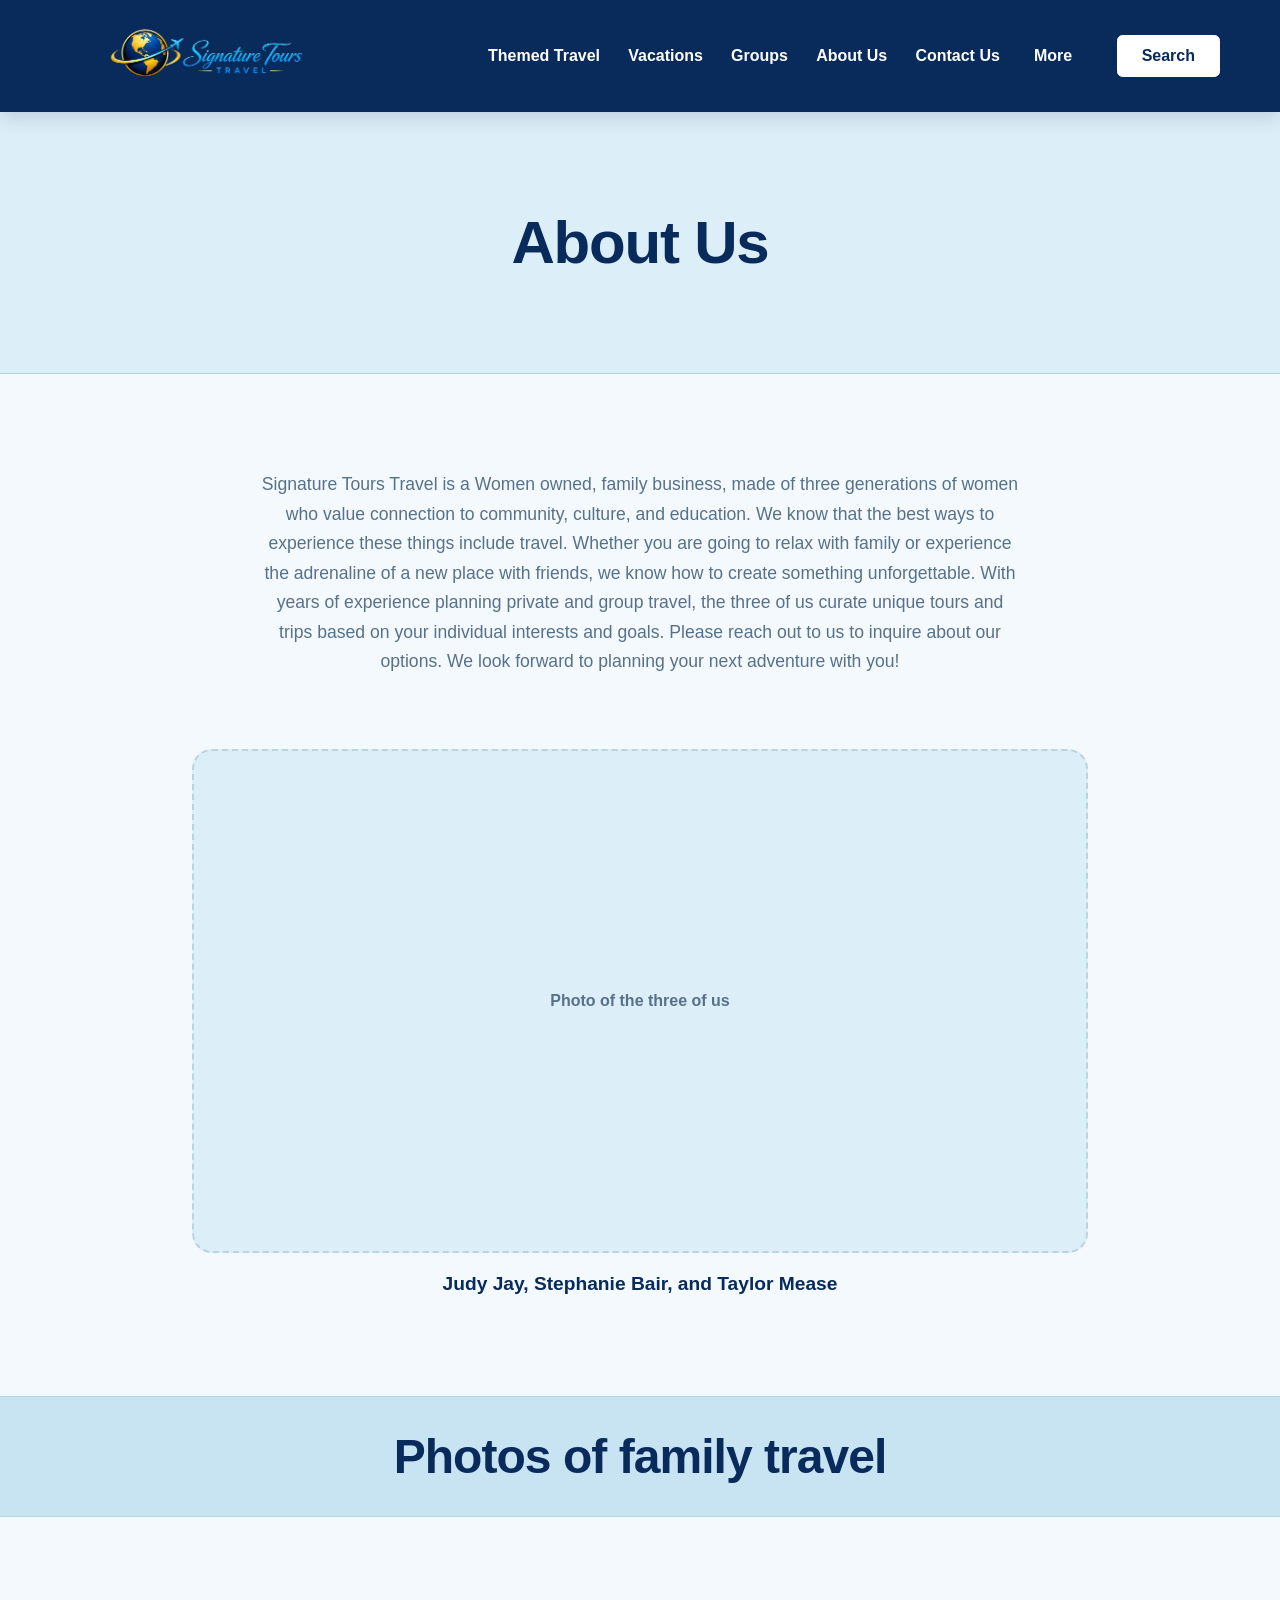
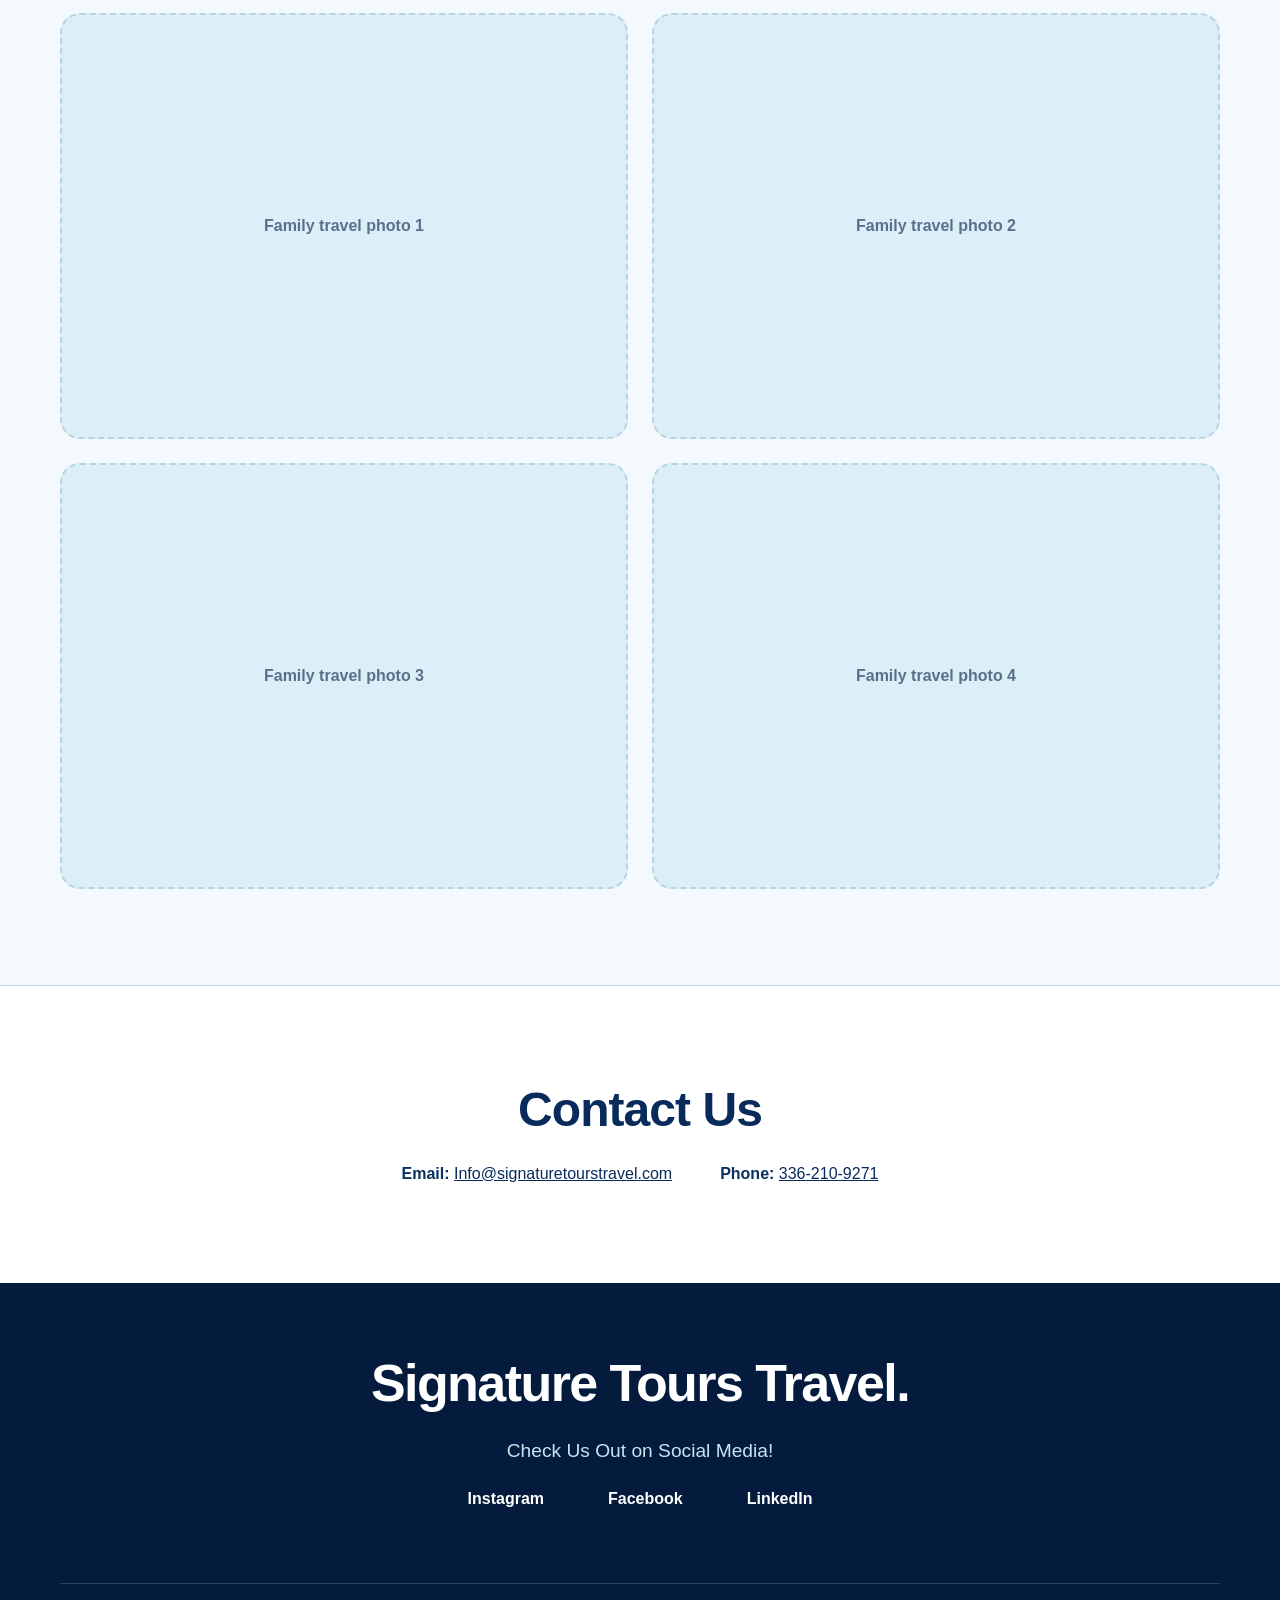
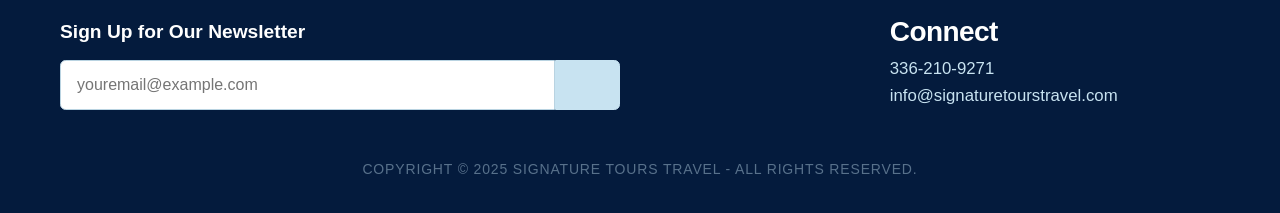
==== about-us.html @ cc1e29a2 "Add About Us page" ====
<!doctype html>
<html lang="en">
<head>
  <meta charset="utf-8">
  <meta name="viewport" content="width=device-width, initial-scale=1">
  <meta name="description" content="Meet the three generations of women behind Signature Tours Travel.">
  <title>About Us | Signature Tours Travel</title>
  <link rel="stylesheet" href="styles.css">
</head>
<body>
  <a class="skip-link" href="#main-content">Skip to main content</a>

  <header class="site-header">
    <div class="header-inner container container-wide">
      <a class="site-logo" href="index.html" aria-label="Signature Tours Travel home">
        <img src="images/sig-tours-logo-only-transparent-bg.png" alt="Signature Tours Travel">
      </a>

      <button class="menu-toggle" type="button" aria-expanded="false" aria-controls="primary-nav">
        Menu
      </button>

      <nav id="primary-nav" class="site-nav" aria-label="Primary navigation">
        <a class="nav-link" href="themed-travel.html">Themed Travel</a>
        <a class="nav-link" href="#">Vacations</a>
        <a class="nav-link" href="#">Groups</a>
        <a class="nav-link" href="about-us.html" aria-current="page">About Us</a>
        <a class="nav-link" href="#contact">Contact Us</a>
        <div class="nav-item has-dropdown">
          <button class="nav-link dropdown-toggle" type="button" aria-expanded="false">
            More
          </button>
          <ul class="dropdown-menu">
            <li><a href="#">Spotlight</a></li>
            <li><a href="#">Cruises</a></li>
            <li><a href="#">Resorts</a></li>
            <li><a href="#">Destinations</a></li>
            <li><a href="#">Travel Tips</a></li>
            <li><a href="#">Frequently Asked Questions</a></li>
          </ul>
        </div>
      </nav>

      <a class="button button-secondary search-button" href="#" aria-label="Search the site">Search</a>
    </div>
  </header>

  <main id="main-content" class="about-page">
    <header class="interior-page-header">
      <div class="container">
        <h1>About Us</h1>
      </div>
    </header>

    <section class="about-intro-section" aria-label="About Signature Tours Travel">
      <div class="container container-narrow">
        <p class="intro-copy">Signature Tours Travel is a Women owned, family business, made of three generations of women who value connection to community, culture, and education. We know that the best ways to experience these things include travel. Whether you are going to relax with family or experience the adrenaline of a new place with friends, we know how to create something unforgettable. With years of experience planning private and group travel, the three of us curate unique tours and trips based on your individual interests and goals. Please reach out to us to inquire about our options. We look forward to planning your next adventure with you!</p>
      </div>

      <figure class="team-photo container">
        <div class="photo-placeholder photo-placeholder-feature" role="img" aria-label="Placeholder for a photo of Judy Jay, Stephanie Bair, and Taylor Mease">
          <span>Photo of the three of us</span>
        </div>
        <figcaption>Judy Jay, Stephanie Bair, and Taylor Mease</figcaption>
      </figure>
    </section>

    <section class="family-travel-section" aria-labelledby="family-travel-title">
      <div class="section-title-band">
        <div class="container">
          <h2 id="family-travel-title">Photos of family travel</h2>
        </div>
      </div>
      <div class="photo-placeholder-grid container">
        <div class="photo-placeholder" role="img" aria-label="Placeholder for family travel photo 1">
          <span>Family travel photo 1</span>
        </div>
        <div class="photo-placeholder" role="img" aria-label="Placeholder for family travel photo 2">
          <span>Family travel photo 2</span>
        </div>
        <div class="photo-placeholder" role="img" aria-label="Placeholder for family travel photo 3">
          <span>Family travel photo 3</span>
        </div>
        <div class="photo-placeholder" role="img" aria-label="Placeholder for family travel photo 4">
          <span>Family travel photo 4</span>
        </div>
      </div>
    </section>

    <section class="about-contact-section" aria-labelledby="about-contact-title">
      <div class="container container-narrow">
        <h2 id="about-contact-title">Contact Us</h2>
        <div class="contact-details">
          <p>
            <span>Email:</span>
            <a href="mailto:Info@signaturetourstravel.com">Info@signaturetourstravel.com</a>
          </p>
          <p>
            <span>Phone:</span>
            <a href="tel:+13362109271">336-210-9271</a>
          </p>
        </div>
      </div>
    </section>
  </main>

  <footer id="contact" class="site-footer">
    <div class="footer-inner container container-wide">
      <a class="footer-brand" href="index.html#home" aria-label="Signature Tours Travel home">Signature Tours Travel.</a>
      <p class="social-heading">Check Us Out on Social Media!</p>
      <div class="social-links">
        <a href="#">Instagram</a>
        <a href="#">Facebook</a>
        <a href="#">LinkedIn</a>
      </div>

      <div class="footer-grid">
        <form class="newsletter-form" action="#" method="post">
          <label for="about-newsletter-email">Sign Up for Our Newsletter</label>
          <div class="email-row">
            <input id="about-newsletter-email" type="email" placeholder="youremail@example.com">
            <button type="button" aria-label="Newsletter signup placeholder"></button>
          </div>
        </form>

        <div class="footer-contact">
          <h3>Connect</h3>
          <a href="tel:+13362109271">336-210-9271</a>
          <a href="mailto:info@signaturetourstravel.com">info@signaturetourstravel.com</a>
        </div>
      </div>

      <p class="copyright">COPYRIGHT &copy; 2025 SIGNATURE TOURS TRAVEL - ALL RIGHTS RESERVED.</p>
    </div>
  </footer>

  <script src="script.js"></script>
</body>
</html>
---- styles.css ----
/* ================================================================
   Design tokens
   ================================================================ */
:root {
  --color-navy: #082b5c; --color-navy-dark: #041b3d;
  --color-page: #f3f9fc; --color-section: #dceef7;
  --color-section-strong: #c8e3f1; --color-white: #fff;
  --color-text: #0a315f; --color-text-muted: #58718b;
  --color-border: #b9d3e1; --color-focus: #69b9e8;
  --width-content: 72.5rem; --width-wide: 82rem; --width-narrow: 48rem;
  --space-1: .5rem; --space-2: .75rem; --space-3: 1rem;
  --space-4: 1.5rem; --space-5: 2rem; --space-6: 3rem;
  --space-7: 4.5rem; --space-8: 6rem;
  --radius-small: .35rem; --radius-medium: .75rem; --radius-large: 1.25rem;
  --font-body: Arial, Helvetica, sans-serif;
  --font-size-small: .875rem; --font-size-lead: clamp(1.05rem, 2vw, 1.2rem);
  --font-size-h1: clamp(2.25rem, 5vw, 3.75rem);
  --font-size-h2: clamp(1.9rem, 4vw, 3rem);
  --font-size-h3: clamp(1.35rem, 3vw, 1.75rem);
  --shadow-soft: 0 1rem 2.5rem rgba(4, 27, 61, .1);
  --transition-fast: 160ms ease;
}

/* Reset/base */
*, *::before, *::after { box-sizing: border-box; }
html { scroll-behavior: smooth; }
body {
  margin: 0; background: var(--color-page); color: var(--color-text);
  font-family: var(--font-body); line-height: 1.6;
}
img, svg { display: block; max-width: 100%; }
a { color: inherit; }
button, input { font: inherit; }

/* Typography */
h1, h2, h3, p { margin-top: 0; }
h1, h2, h3 {
  color: var(--color-navy); font-weight: 600;
  letter-spacing: -.02em; line-height: 1.15;
}
h1 { margin-bottom: var(--space-4); font-size: var(--font-size-h1); }
h2 { font-size: var(--font-size-h2); }
h3 { font-size: var(--font-size-h3); }

/* Layout — reusable across current and future pages */
.container {
  width: min(calc(100% - clamp(2rem, 8vw, 6rem)), var(--width-content));
  margin-inline: auto;
}
.container-wide { max-width: var(--width-wide); }
.container-narrow { max-width: var(--width-narrow); }
main { overflow: hidden; }

/* Header/navigation */
.skip-link {
  position: fixed; left: var(--space-3); top: var(--space-3); z-index: 100;
  transform: translateY(-180%); padding: var(--space-2) var(--space-3);
  border-radius: var(--radius-small); background: var(--color-white);
  color: var(--color-navy); text-decoration: none;
}
.skip-link:focus { transform: translateY(0); }
.site-header {
  position: sticky; top: 0; z-index: 20; width: 100%;
  background: var(--color-navy); color: var(--color-white);
  box-shadow: 0 .25rem 1.2rem rgba(4, 27, 61, .16);
}
.header-inner {
  min-height: 6.75rem; display: grid;
  grid-template-columns: minmax(9rem, auto) 1fr auto;
  align-items: center; gap: clamp(var(--space-4), 3vw, var(--space-6));
}
.site-logo {
  display: inline-flex;
  width: clamp(15rem, 23vw, 20rem);
  align-items: center;
  justify-content: center;
  text-decoration: none;
}
.site-logo img {
  width: 100%;
  height: auto;
  max-height: 7rem;
  object-fit: contain;
}
.site-nav {
  display: flex; align-items: center; justify-content: flex-end;
  gap: clamp(var(--space-3), 2.2vw, var(--space-5));
}
.nav-link, .dropdown-toggle {
  border: 0; background: transparent; color: var(--color-white);
  cursor: pointer; font-weight: 600; text-decoration: none; white-space: nowrap;
}
.nav-link:hover, .nav-link:focus-visible,
.dropdown-toggle:hover, .dropdown-toggle:focus-visible { color: var(--color-section-strong); }
.has-dropdown { position: relative; }
.dropdown-menu {
  position: absolute; left: 50%; top: calc(100% + 1rem); min-width: 15rem;
  margin: 0; padding: var(--space-4) var(--space-5);
  border: 1px solid rgba(255, 255, 255, .12); border-radius: var(--radius-medium);
  list-style: none; background: var(--color-navy-dark); box-shadow: var(--shadow-soft);
  opacity: 0; pointer-events: none;
  transform: translateX(-50%) translateY(-.4rem);
  transition: opacity var(--transition-fast), transform var(--transition-fast);
}
.dropdown-menu a {
  display: block; padding: .3rem 0; color: var(--color-section-strong);
  text-decoration: none;
}
.dropdown-menu a:hover, .dropdown-menu a:focus-visible { color: var(--color-white); }
.has-dropdown:hover .dropdown-menu, .has-dropdown:focus-within .dropdown-menu,
.has-dropdown.is-open .dropdown-menu {
  opacity: 1; pointer-events: auto; transform: translateX(-50%) translateY(0);
}
.menu-toggle {
  display: none; justify-self: end; padding: .55rem .85rem;
  border: 1px solid rgba(255, 255, 255, .5); border-radius: var(--radius-small);
  background: transparent; color: var(--color-white); cursor: pointer; font-weight: 700;
}

/* Components */
.button {
  display: inline-flex; min-height: 2.75rem; align-items: center;
  justify-content: center; padding: .65rem 1.35rem;
  border: 1px solid transparent; border-radius: var(--radius-small);
  cursor: pointer; font-weight: 700; line-height: 1.2; text-decoration: none;
  transition: background-color var(--transition-fast), color var(--transition-fast),
    border-color var(--transition-fast), transform var(--transition-fast);
}
.button:hover { transform: translateY(-1px); }
.button-primary { background: var(--color-navy); color: var(--color-white); }
.button-primary:hover, .button-primary:focus-visible { background: var(--color-navy-dark); }
.button-secondary {
  border-color: var(--color-white); background: var(--color-white);
  color: var(--color-navy);
}
.button-secondary:hover, .button-secondary:focus-visible {
  border-color: var(--color-section-strong); background: var(--color-section-strong);
}
.search-button { min-height: 2.5rem; padding-inline: var(--space-4); }
.image-card {
  position: relative; display: block; overflow: hidden;
  border: 1px solid var(--color-border); border-radius: var(--radius-large);
  background: var(--color-white); color: var(--color-text);
  box-shadow: var(--shadow-soft); text-decoration: none;
}
.image-card img { width: 100%; min-height: 18.75rem; object-fit: cover; }
.image-card-large img { min-height: 26.25rem; }
.image-card span {
  position: absolute; inset: 0 0 auto; padding: var(--space-4);
  background: rgba(255, 255, 255, .88); color: var(--color-navy);
  font-size: clamp(1.2rem, 3vw, 1.8rem); font-weight: 600; line-height: 1.25;
}

/* Homepage sections */
.image-strip {
  width: 100%; display: grid; grid-template-columns: repeat(3, 1fr);
  background: var(--color-navy-dark);
}
.strip-image {
  width: 100%; height: clamp(15rem, 30vw, 27rem); object-fit: cover;
  opacity: .68; transition: opacity 240ms ease;
}
.strip-image.is-active { opacity: 1; }
.intro-section, .feature-section, .gallery-section { width: 100%; }
.intro-section {
  padding-block: clamp(var(--space-7), 9vw, var(--space-8)); text-align: center;
}
.intro-section p {
  margin-inline: auto; color: var(--color-text-muted); font-size: var(--font-size-lead);
}
.intro-section .button { margin-top: var(--space-4); }
.feature-section { padding-block: clamp(var(--space-7), 9vw, var(--space-8)); }
.feature-grid {
  display: grid; grid-template-columns: minmax(14rem, .42fr) minmax(0, .75fr);
  align-items: center; gap: clamp(var(--space-5), 7vw, var(--space-8));
}
.feature-grid-reverse {
  grid-template-columns: minmax(0, .75fr) minmax(14rem, .42fr);
}
.feature-copy, .spotlight-title-block { text-align: center; }
.feature-copy p { color: var(--color-text-muted); font-size: var(--font-size-lead); }
.newsletter-feature {
  border-block: 1px solid var(--color-border); background: var(--color-section);
}
.spotlight-feature { background: var(--color-page); }
.spotlight-title-block h2 { margin: 0; }
.gallery-section {
  padding-block: clamp(var(--space-7), 9vw, var(--space-8));
  border-top: 1px solid var(--color-border); background: var(--color-white);
}
.gallery-inner h2 { max-width: 62rem; margin-bottom: var(--space-5); }
.slideshow {
  position: relative; max-width: 54rem; margin-inline: auto; overflow: hidden;
  border-radius: var(--radius-large); background: var(--color-navy);
  box-shadow: var(--shadow-soft); aspect-ratio: 16 / 9;
}
.gallery-slide {
  position: absolute; inset: 0; width: 100%; height: 100%;
  object-fit: cover; opacity: 0; transition: opacity 260ms ease;
}
.gallery-slide.is-active { opacity: 1; }
.slide-dots {
  display: flex; justify-content: center; gap: var(--space-2);
  margin-top: var(--space-4);
}
.slide-dot {
  width: .8rem; height: .8rem; border: 1px solid var(--color-navy);
  border-radius: 50%; background: transparent; cursor: pointer;
}
.slide-dot.is-active { background: var(--color-navy); }

/* Themed Travel page */
.themed-page-header {
  padding-block: clamp(var(--space-6), 8vw, var(--space-8));
  background: var(--color-page);
  text-align: center;
}
.themed-page-header h1 { margin-bottom: var(--space-3); }
.themed-page-header p {
  max-width: var(--width-narrow);
  margin: 0 auto;
  color: var(--color-text-muted);
  font-size: var(--font-size-lead);
}
.themed-subnav {
  position: sticky;
  top: 6.75rem;
  z-index: 10;
  border-block: 1px solid var(--color-border);
  background: var(--color-white);
}
.themed-subnav-inner {
  display: flex;
  flex-wrap: wrap;
  justify-content: center;
  gap: clamp(var(--space-4), 6vw, var(--space-7));
}
.themed-subnav a {
  padding-block: var(--space-3);
  color: var(--color-navy);
  font-weight: 700;
  text-decoration: none;
}
.themed-subnav a:hover,
.themed-subnav a:focus-visible { text-decoration: underline; }
.themed-section { scroll-margin-top: 10rem; }
.section-title-band {
  padding-block: var(--space-5);
  border-block: 1px solid var(--color-border);
  background: var(--color-section-strong);
  text-align: center;
}
.section-title-band h2 { margin-bottom: 0; }
.section-title-band p {
  margin: var(--space-1) 0 0;
  color: var(--color-text-muted);
  font-size: var(--font-size-lead);
}
.themed-section-content {
  padding-block: clamp(var(--space-6), 8vw, var(--space-8));
}
.themed-intro {
  max-width: var(--width-narrow);
  margin: 0 auto var(--space-6);
  color: var(--color-text-muted);
  font-size: var(--font-size-lead);
  text-align: center;
}
.themed-intro p:last-child { margin-bottom: 0; }
.topic-grid {
  display: grid;
  grid-template-columns: repeat(3, minmax(0, 1fr));
  gap: clamp(var(--space-4), 5vw, var(--space-7));
}
.topic-column {
  padding-inline: clamp(var(--space-3), 3vw, var(--space-5));
  border-left: 1px solid var(--color-border);
}
.topic-column:first-child { border-left: 0; }
.topic-column h3 { margin-bottom: var(--space-3); }
.topic-column ul {
  margin: 0;
  padding-left: 1.2rem;
  color: var(--color-text-muted);
}
.topic-column li + li { margin-top: var(--space-1); }
.themed-prompt {
  margin: var(--space-6) 0 0;
  color: var(--color-navy);
  font-size: var(--font-size-lead);
  font-weight: 700;
  text-align: center;
}
.travel-question {
  padding-block: clamp(var(--space-7), 9vw, var(--space-8));
  border-top: 1px solid var(--color-border);
  background: var(--color-section);
  text-align: center;
}
.travel-question h2 { margin-bottom: var(--space-5); }

/* About Us page */
.interior-page-header {
  padding-block: clamp(var(--space-6), 8vw, var(--space-8));
  border-bottom: 1px solid var(--color-border);
  background: var(--color-section);
  text-align: center;
}
.interior-page-header h1 { margin-bottom: 0; }
.about-intro-section {
  padding-block: clamp(var(--space-7), 9vw, var(--space-8));
}
.intro-copy {
  max-width: 47.5rem;
  margin: 0 auto;
  color: var(--color-text-muted);
  font-size: clamp(1.05rem, calc(1rem + 0.25vw), 1.1rem);
  line-height: 1.68;
  text-align: center;
}
.team-photo {
  max-width: 56rem;
  margin-top: var(--space-7);
  margin-bottom: 0;
}
.photo-placeholder {
  display: grid;
  min-height: 12rem;
  place-items: center;
  padding: var(--space-4);
  border: 2px dashed var(--color-border);
  border-radius: var(--radius-large);
  background: var(--color-section);
  color: var(--color-text-muted);
  font-weight: 700;
  text-align: center;
  aspect-ratio: 4 / 3;
}
.photo-placeholder-feature {
  min-height: 20rem;
  aspect-ratio: 16 / 9;
}
.team-photo figcaption {
  margin-top: var(--space-3);
  color: var(--color-navy);
  font-size: var(--font-size-lead);
  font-weight: 700;
  text-align: center;
}
.photo-placeholder-grid {
  display: grid;
  grid-template-columns: repeat(2, minmax(0, 1fr));
  gap: var(--space-4);
  padding-block: clamp(var(--space-6), 8vw, var(--space-8));
}
.about-contact-section {
  padding-block: clamp(var(--space-7), 9vw, var(--space-8));
  border-top: 1px solid var(--color-border);
  background: var(--color-white);
  text-align: center;
}
.about-contact-section h2 { margin-bottom: var(--space-4); }
.contact-details {
  display: flex;
  flex-wrap: wrap;
  justify-content: center;
  gap: var(--space-3) var(--space-6);
}
.contact-details p { margin-bottom: 0; }
.contact-details span { font-weight: 700; }
.contact-details a { color: var(--color-navy); }
.contact-details a:hover,
.contact-details a:focus-visible { text-decoration-thickness: 2px; }

/* Footer */
.site-footer { background: var(--color-navy-dark); color: var(--color-white); }
.footer-inner { padding-block: var(--space-7) var(--space-5); }
.footer-brand {
  display: block; margin-bottom: var(--space-4); color: var(--color-white);
  font-size: clamp(2rem, 5vw, 3.25rem); font-weight: 700;
  letter-spacing: -.03em; line-height: 1.1; text-align: center; text-decoration: none;
}
.social-heading {
  color: var(--color-section-strong); text-align: center;
  font-size: var(--font-size-lead);
}
.social-links {
  display: flex; flex-wrap: wrap; justify-content: center;
  gap: clamp(var(--space-4), 5vw, var(--space-7));
  margin-bottom: var(--space-7); font-weight: 600;
}
.social-links a, .footer-contact a { color: var(--color-white); text-decoration: none; }
.social-links a:hover, .social-links a:focus-visible,
.footer-contact a:hover, .footer-contact a:focus-visible { text-decoration: underline; }
.footer-grid {
  display: grid; grid-template-columns: minmax(0, 1fr) minmax(15rem, .45fr);
  align-items: end; gap: clamp(var(--space-5), 8vw, var(--space-8));
  padding-top: var(--space-5); border-top: 1px solid rgba(255, 255, 255, .16);
}
.newsletter-form label {
  display: block; margin-bottom: var(--space-2); color: var(--color-white);
  font-size: var(--font-size-lead); font-weight: 600;
}
.email-row { display: flex; max-width: 35rem; }
.email-row input {
  width: 100%; min-width: 0; border: 1px solid var(--color-border);
  border-radius: var(--radius-small) 0 0 var(--radius-small);
  padding: .7rem var(--space-3); color: var(--color-navy);
}
.email-row button {
  width: 4.5rem; border: 1px solid var(--color-section-strong);
  border-radius: 0 var(--radius-small) var(--radius-small) 0;
  background: var(--color-section-strong); cursor: pointer;
}
.footer-contact h3 { margin-bottom: var(--space-1); color: var(--color-white); }
.footer-contact a {
  display: block; color: var(--color-section-strong); font-size: 1.05rem;
}
.copyright {
  margin: var(--space-6) 0 0; color: var(--color-text-muted);
  text-align: center; font-size: var(--font-size-small); letter-spacing: .06em;
}

/* Utilities */
a:focus-visible, button:focus-visible, input:focus-visible {
  outline: 3px solid var(--color-focus); outline-offset: 3px;
}

/* Responsive styles */
@media (max-width: 64rem) {
  .header-inner {
    grid-template-columns: minmax(8rem, auto) 1fr auto; gap: var(--space-4);
  }
  .site-nav { gap: var(--space-3); }
  .nav-link, .dropdown-toggle { font-size: .92rem; }
}
@media (max-width: 64rem) {
  .themed-subnav { position: static; }
  .themed-section { scroll-margin-top: var(--space-7); }
  .header-inner {
    min-height: auto; grid-template-columns: 1fr auto auto;
    align-items: center; padding-block: var(--space-3);
  }
  .menu-toggle { display: inline-block; }
  .site-nav {
    grid-column: 1 / -1; display: none; align-items: stretch;
    flex-direction: column; gap: 0; padding: var(--space-3) 0 var(--space-2);
    border-top: 1px solid rgba(255, 255, 255, .16);
  }
  .site-nav.is-open { display: flex; }
  .nav-link, .dropdown-toggle {
    display: block; width: 100%; padding: var(--space-2) 0; text-align: left;
  }
  .dropdown-menu {
    position: static; display: none; min-width: 0;
    padding: var(--space-1) 0 var(--space-3) var(--space-4);
    border: 0; box-shadow: none; opacity: 1; pointer-events: auto; transform: none;
  }
  .has-dropdown.is-open .dropdown-menu { display: block; transform: none; }
  .image-strip { grid-template-columns: 1fr; }
  .strip-image { display: none; height: 18rem; }
  .strip-image.is-active { display: block; }
  .feature-grid, .feature-grid-reverse, .footer-grid { grid-template-columns: 1fr; }
  .feature-grid-reverse .spotlight-title-block { order: -1; }
}
@media (max-width: 32.5rem) {
  .themed-subnav-inner { gap: var(--space-3) var(--space-4); }
  .themed-subnav a {
    padding-block: var(--space-2);
    font-size: var(--font-size-small);
  }
  .topic-grid { grid-template-columns: 1fr; gap: var(--space-5); }
  .topic-column,
  .topic-column:first-child {
    padding: 0 0 var(--space-5);
    border-left: 0;
    border-bottom: 1px solid var(--color-border);
  }
  .topic-column:last-child { padding-bottom: 0; border-bottom: 0; }
  .header-inner { column-gap: var(--space-2); }
  .site-logo { width: clamp(9rem, 38vw, 11rem); }
  .search-button {
    min-height: 2.35rem; padding-inline: var(--space-3);
    font-size: var(--font-size-small);
  }
  .image-card span { position: static; display: block; }
  .email-row { flex-direction: column; gap: var(--space-2); }
  .email-row input, .email-row button {
    width: 100%; border-radius: var(--radius-small);
  }
  .email-row button { height: 2.75rem; }
}
@media (max-width: 32.5rem) {

  .photo-placeholder-grid { grid-template-columns: 1fr; }
  .photo-placeholder-feature { min-height: 14rem; }
  .contact-details { flex-direction: column; gap: var(--space-2); }

}
@media (prefers-reduced-motion: reduce) {
  html { scroll-behavior: auto; }
  *, *::before, *::after {
    scroll-behavior: auto !important; transition-duration: .01ms !important;
    animation-duration: .01ms !important; animation-iteration-count: 1 !important;
  }
}
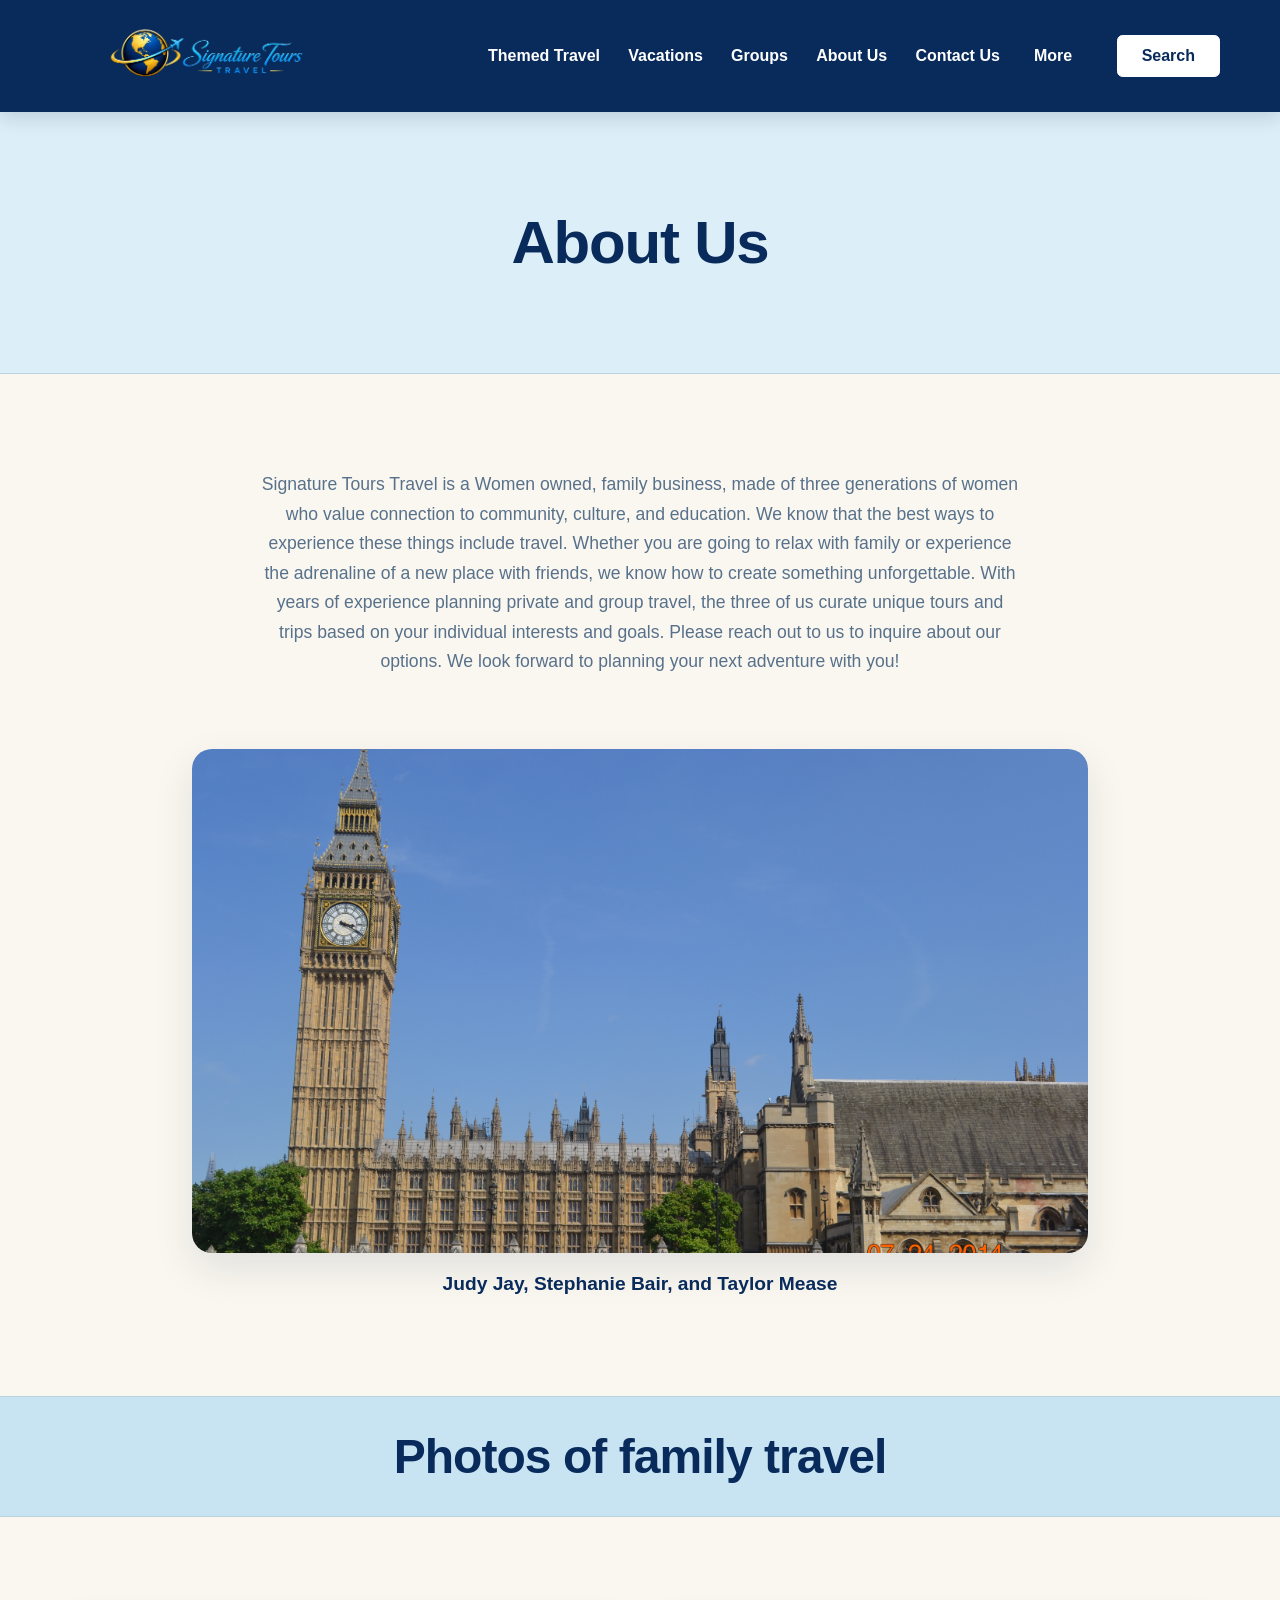
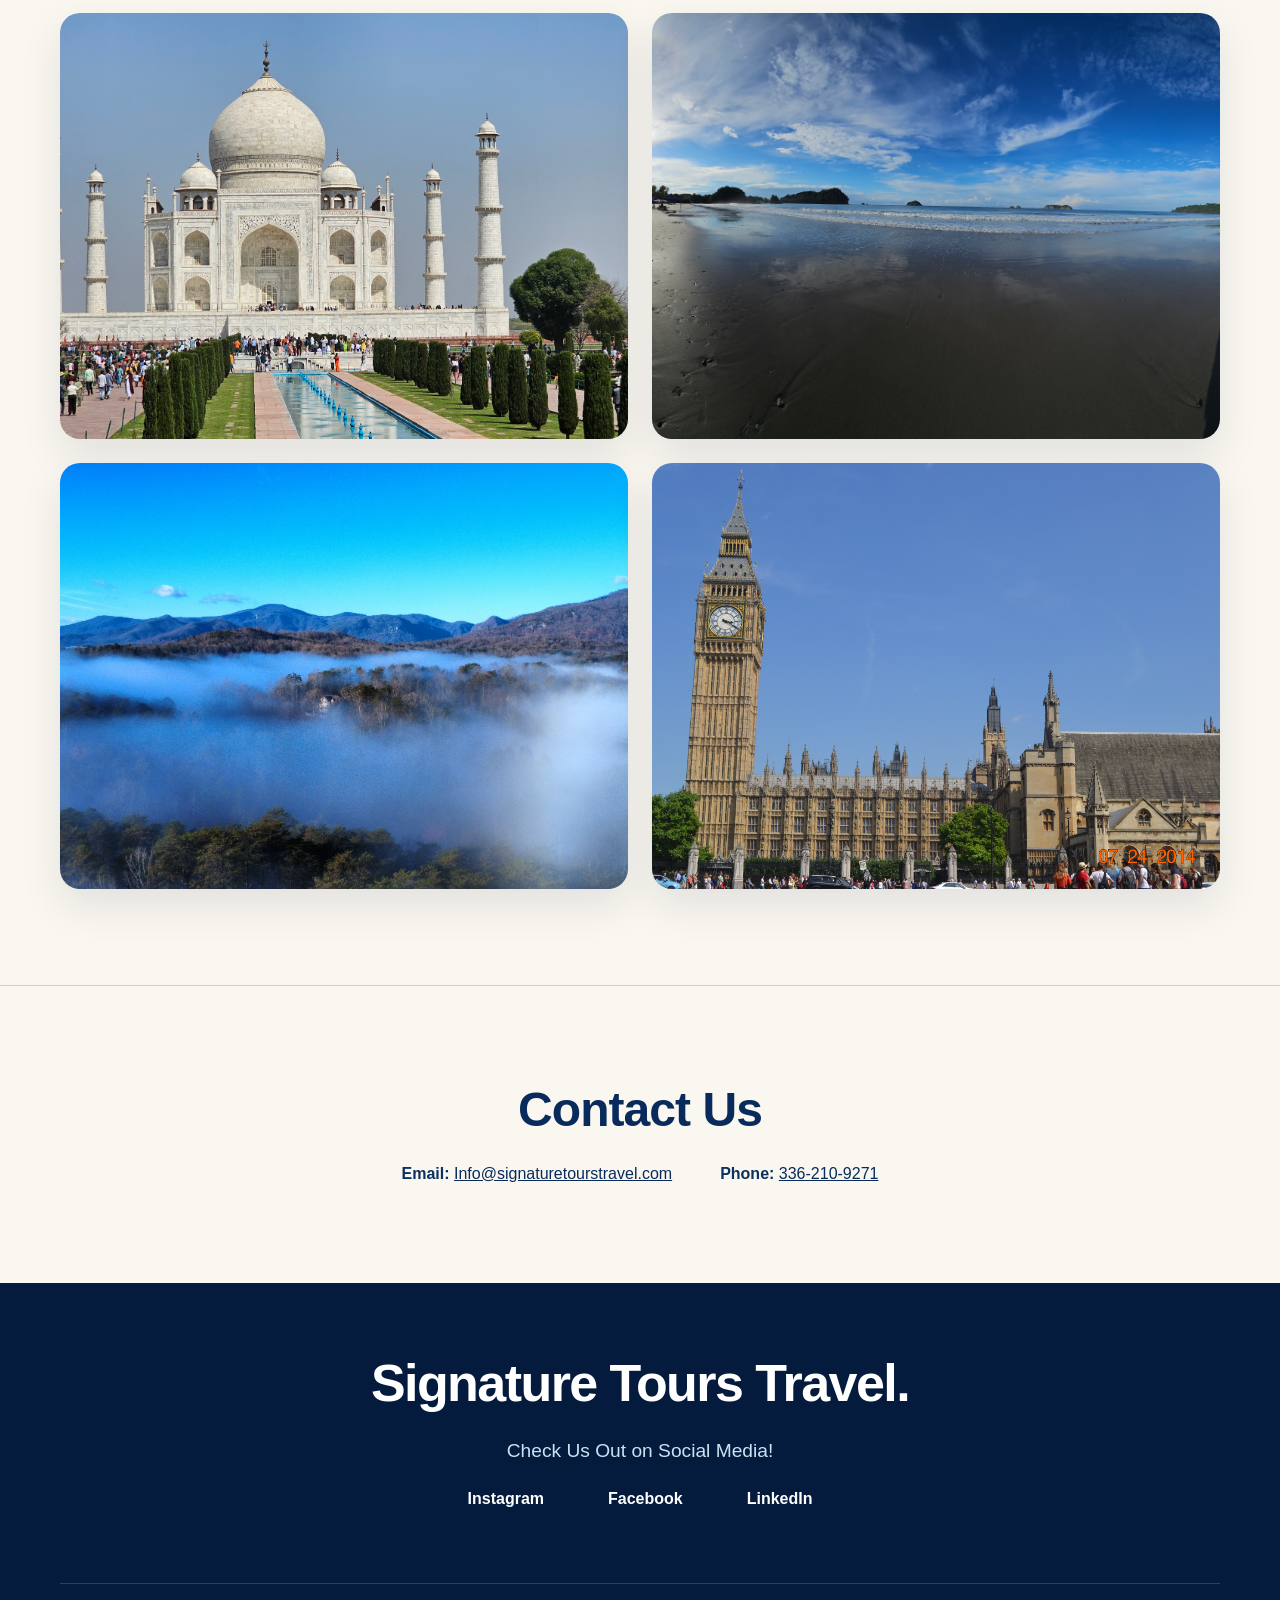
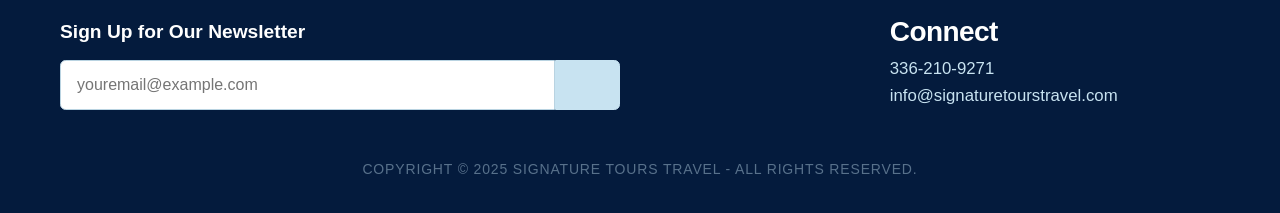
==== commit a14720bd: "Refine photo layouts and warm site palette" ====
--- a/about-us.html
+++ b/about-us.html
@@ -5,7 +5,7 @@
   <meta name="viewport" content="width=device-width, initial-scale=1">
   <meta name="description" content="Meet the three generations of women behind Signature Tours Travel.">
   <title>About Us | Signature Tours Travel</title>
-  <link rel="stylesheet" href="styles.css">
+  <link rel="stylesheet" href="styles.css?v=20260830c">
 </head>
 <body>
   <a class="skip-link" href="#main-content">Skip to main content</a>
@@ -22,16 +22,16 @@
 
       <nav id="primary-nav" class="site-nav" aria-label="Primary navigation">
         <a class="nav-link" href="themed-travel.html">Themed Travel</a>
-        <a class="nav-link" href="#">Vacations</a>
+        <a class="nav-link" href="vacations.html">Vacations</a>
         <a class="nav-link" href="#">Groups</a>
         <a class="nav-link" href="about-us.html" aria-current="page">About Us</a>
-        <a class="nav-link" href="#contact">Contact Us</a>
+        <a class="nav-link" href="contact.html">Contact Us</a>
         <div class="nav-item has-dropdown">
           <button class="nav-link dropdown-toggle" type="button" aria-expanded="false">
             More
           </button>
           <ul class="dropdown-menu">
-            <li><a href="#">Spotlight</a></li>
+            <li><a href="spotlight.html">Spotlight</a></li>
             <li><a href="#">Cruises</a></li>
             <li><a href="#">Resorts</a></li>
             <li><a href="#">Destinations</a></li>
@@ -58,9 +58,8 @@
       </div>
 
       <figure class="team-photo container">
-        <div class="photo-placeholder photo-placeholder-feature" role="img" aria-label="Placeholder for a photo of Judy Jay, Stephanie Bair, and Taylor Mease">
-          <span>Photo of the three of us</span>
-        </div>
+        <!-- Temporary travel image; replace with the final team photo. -->
+        <img class="content-photo content-photo-feature" src="images/big-ben-palace-of-westminster-london.jpg" alt="Elizabeth Tower and the Palace of Westminster in London">
         <figcaption>Judy Jay, Stephanie Bair, and Taylor Mease</figcaption>
       </figure>
     </section>
@@ -71,19 +70,11 @@
           <h2 id="family-travel-title">Photos of family travel</h2>
         </div>
       </div>
-      <div class="photo-placeholder-grid container">
-        <div class="photo-placeholder" role="img" aria-label="Placeholder for family travel photo 1">
-          <span>Family travel photo 1</span>
-        </div>
-        <div class="photo-placeholder" role="img" aria-label="Placeholder for family travel photo 2">
-          <span>Family travel photo 2</span>
-        </div>
-        <div class="photo-placeholder" role="img" aria-label="Placeholder for family travel photo 3">
-          <span>Family travel photo 3</span>
-        </div>
-        <div class="photo-placeholder" role="img" aria-label="Placeholder for family travel photo 4">
-          <span>Family travel photo 4</span>
-        </div>
+      <div class="photo-grid container">
+        <img class="content-photo" src="images/taj-mahal-agra-india.jpg" alt="Taj Mahal in Agra, India">
+        <img class="content-photo" src="images/espadilla-beach-costa-rica.jpg" alt="Espadilla Beach, Costa Rica">
+        <img class="content-photo" src="images/great-smoky-mountains-north-carolina.jpg" alt="Great Smoky Mountains in North Carolina">
+        <img class="content-photo" src="images/big-ben-palace-of-westminster-london.jpg" alt="Elizabeth Tower and the Palace of Westminster in London">
       </div>
     </section>
 
@@ -134,6 +125,6 @@
     </div>
   </footer>
 
-  <script src="script.js"></script>
+  <script src="script.js?v=20260829"></script>
 </body>
 </html>
--- a/styles.css
+++ b/styles.css
@@ -3,8 +3,8 @@
    ================================================================ */
 :root {
   --color-navy: #082b5c; --color-navy-dark: #041b3d;
-  --color-page: #f3f9fc; --color-section: #dceef7;
-  --color-section-strong: #c8e3f1; --color-white: #fff;
+  --color-page: #faf7f0; --color-section: #dceef7;
+  --color-section-strong: #c8e3f1; --color-surface: #faf7f0; --color-white: #fff;
   --color-text: #0a315f; --color-text-muted: #58718b;
   --color-border: #b9d3e1; --color-focus: #69b9e8;
   --width-content: 72.5rem; --width-wide: 82rem; --width-narrow: 48rem;
@@ -30,7 +30,7 @@
 }
 img, svg { display: block; max-width: 100%; }
 a { color: inherit; }
-button, input { font: inherit; }
+button, input, select, textarea { font: inherit; }
 
 /* Typography */
 h1, h2, h3, p { margin-top: 0; }
@@ -140,7 +140,7 @@
 .image-card {
   position: relative; display: block; overflow: hidden;
   border: 1px solid var(--color-border); border-radius: var(--radius-large);
-  background: var(--color-white); color: var(--color-text);
+  background: var(--color-surface); color: var(--color-text);
   box-shadow: var(--shadow-soft); text-decoration: none;
 }
 .image-card img { width: 100%; min-height: 18.75rem; object-fit: cover; }
@@ -153,12 +153,18 @@
 
 /* Homepage sections */
 .image-strip {
-  width: 100%; display: grid; grid-template-columns: repeat(3, 1fr);
+  position: relative;
+  width: min(calc(100% - (2 * var(--space-4))), 72rem);
+  margin: var(--space-2) auto clamp(var(--space-4), 3vw, var(--space-6));
+  overflow: hidden;
+  border-radius: var(--radius-large);
   background: var(--color-navy-dark);
+  box-shadow: var(--shadow-soft);
+  aspect-ratio: 16 / 9;
 }
 .strip-image {
-  width: 100%; height: clamp(15rem, 30vw, 27rem); object-fit: cover;
-  opacity: .68; transition: opacity 240ms ease;
+  position: absolute; inset: 0; width: 100%; height: 100%; object-fit: contain;
+  opacity: 0; transition: opacity 700ms ease;
 }
 .strip-image.is-active { opacity: 1; }
 .intro-section, .feature-section, .gallery-section { width: 100%; }
@@ -186,7 +192,7 @@
 .spotlight-title-block h2 { margin: 0; }
 .gallery-section {
   padding-block: clamp(var(--space-7), 9vw, var(--space-8));
-  border-top: 1px solid var(--color-border); background: var(--color-white);
+  border-top: 1px solid var(--color-border); background: var(--color-surface);
 }
 .gallery-inner h2 { max-width: 62rem; margin-bottom: var(--space-5); }
 .slideshow {
@@ -227,7 +233,7 @@
   top: 6.75rem;
   z-index: 10;
   border-block: 1px solid var(--color-border);
-  background: var(--color-white);
+  background: var(--color-surface);
 }
 .themed-subnav-inner {
   display: flex;
@@ -340,6 +346,16 @@
   min-height: 20rem;
   aspect-ratio: 16 / 9;
 }
+.content-photo {
+  display: block;
+  width: 100%;
+  min-height: 12rem;
+  aspect-ratio: 4 / 3;
+  border-radius: var(--radius-large);
+  box-shadow: var(--shadow-soft);
+  object-fit: cover;
+}
+.content-photo-feature { min-height: 20rem; aspect-ratio: 16 / 9; }
 .team-photo figcaption {
   margin-top: var(--space-3);
   color: var(--color-navy);
@@ -347,7 +363,7 @@
   font-weight: 700;
   text-align: center;
 }
-.photo-placeholder-grid {
+.photo-grid {
   display: grid;
   grid-template-columns: repeat(2, minmax(0, 1fr));
   gap: var(--space-4);
@@ -356,7 +372,7 @@
 .about-contact-section {
   padding-block: clamp(var(--space-7), 9vw, var(--space-8));
   border-top: 1px solid var(--color-border);
-  background: var(--color-white);
+  background: var(--color-surface);
   text-align: center;
 }
 .about-contact-section h2 { margin-bottom: var(--space-4); }
@@ -371,6 +387,75 @@
 .contact-details a { color: var(--color-navy); }
 .contact-details a:hover,
 .contact-details a:focus-visible { text-decoration-thickness: 2px; }
+
+/* Vacations and Spotlight pages */
+.travel-hero { padding-block: clamp(var(--space-5), 6vw, var(--space-7)); }
+.travel-hero-placeholder {
+  position: relative; display: grid; width: min(100%, 44rem); min-height: 23rem;
+  margin-inline: auto; place-items: center; overflow: hidden;
+  border: 1px solid var(--color-border); border-radius: var(--radius-large);
+  background: linear-gradient(145deg, #87bce4 0%, #dceef7 42%, #416f8c 43%, #082b5c 100%);
+  box-shadow: var(--shadow-soft);
+}
+.travel-hero-placeholder::after { content: ""; position: absolute; inset: 0; background: rgba(4, 27, 61, .16); }
+.travel-hero-placeholder span {
+  position: relative; z-index: 1; padding: var(--space-4); color: var(--color-white);
+  font-size: clamp(1.7rem, 4vw, 2.8rem); line-height: 1.2; text-align: center;
+  text-shadow: 0 2px 12px rgba(4, 27, 61, .7);
+}
+.travel-hero-image {
+  position: relative; display: grid; width: min(100%, 44rem); min-height: 23rem;
+  margin-inline: auto; place-items: center; overflow: hidden;
+  border: 1px solid var(--color-border); border-radius: var(--radius-large);
+  background: var(--color-navy); box-shadow: var(--shadow-soft);
+}
+.travel-hero-image img { position: absolute; inset: 0; width: 100%; height: 100%; object-fit: cover; }
+.travel-hero-image::after { content: ""; position: absolute; inset: 0; background: rgba(4, 27, 61, .28); }
+.travel-hero-image span {
+  position: relative; z-index: 1; padding: var(--space-4); color: var(--color-white);
+  font-size: clamp(1.7rem, 4vw, 2.8rem); line-height: 1.2; text-align: center;
+  text-shadow: 0 2px 12px rgba(4, 27, 61, .8);
+}
+.compact-title-band { padding-block: var(--space-3); }
+.compact-title-band h1, .compact-title-band h2 { font-size: clamp(1.5rem, 3vw, 2.2rem); }
+.vacation-intro { padding-block: var(--space-5) var(--space-4); text-align: center; }
+.vacation-intro p { margin: 0; font-size: var(--font-size-lead); }
+.vacation-audience-grid { padding-block: var(--space-5) var(--space-7); }
+.vacation-audience {
+  display: grid; grid-template-columns: minmax(0, 1fr) minmax(12rem, .65fr);
+  align-items: center; gap: clamp(var(--space-5), 8vw, var(--space-8));
+  padding-block: var(--space-5);
+}
+.vacation-audience.is-reversed { grid-template-columns: minmax(12rem, .65fr) minmax(0, 1fr); }
+.vacation-audience.is-reversed .content-photo { order: 2; }
+.vacation-audience h2 { margin: 0; font-size: clamp(1.6rem, 3vw, 2.25rem); text-align: center; }
+.vacation-links { display: flex; justify-content: center; gap: var(--space-5) var(--space-7); padding-block: var(--space-5) var(--space-7); text-align: center; }
+.vacation-links a { color: var(--color-navy); font-size: var(--font-size-lead); font-weight: 700; }
+.spotlight-tour-body { padding-block: var(--space-5) var(--space-7); font-size: var(--font-size-lead); }
+.spotlight-tour-body .tour-date { color: var(--color-navy); font-size: clamp(1.35rem, 3vw, 1.8rem); font-weight: 700; text-align: center; }
+.spotlight-tour-body ul { color: var(--color-text-muted); }
+.spotlight-photo { max-width: 36rem; margin: var(--space-5) auto 0; aspect-ratio: 16 / 9; }
+
+/* Contact page */
+.interior-page-header p { max-width: var(--width-narrow); margin: var(--space-3) auto 0; color: var(--color-text-muted); font-size: var(--font-size-lead); }
+.contact-form-section { padding-block: clamp(var(--space-6), 8vw, var(--space-8)); }
+.contact-layout { display: grid; grid-template-columns: minmax(16rem, .65fr) minmax(0, 1fr); gap: clamp(var(--space-6), 8vw, var(--space-8)); }
+.contact-intro p { color: var(--color-text-muted); }
+.contact-intro a { color: var(--color-navy); }
+.contact-form { padding: clamp(var(--space-4), 5vw, var(--space-6)); border: 1px solid var(--color-border); border-radius: var(--radius-large); background: var(--color-surface); box-shadow: var(--shadow-soft); }
+.contact-form label { display: block; margin-bottom: var(--space-4); color: var(--color-navy); font-weight: 700; }
+.contact-form label span { color: var(--color-text-muted); font-size: var(--font-size-small); font-weight: 400; }
+.contact-form input, .contact-form select, .contact-form textarea {
+  display: block; width: 100%; margin-top: var(--space-1); padding: .75rem var(--space-3);
+  border: 1px solid var(--color-border); border-radius: var(--radius-small);
+  background: var(--color-page); color: var(--color-text);
+}
+.contact-form textarea { resize: vertical; }
+.form-grid { display: grid; grid-template-columns: repeat(2, minmax(0, 1fr)); gap: var(--space-4); }
+.form-honeypot { position: absolute !important; width: 1px; height: 1px; overflow: hidden; clip-path: inset(50%); }
+.form-status { min-height: 1.6rem; margin: var(--space-3) 0 0; color: var(--color-text-muted); }
+.form-status.is-success { color: #176b3a; }
+.form-status.is-error { color: #a12626; }
 
 /* Footer */
 .site-footer { background: var(--color-navy-dark); color: var(--color-white); }
@@ -422,7 +507,7 @@
 }
 
 /* Utilities */
-a:focus-visible, button:focus-visible, input:focus-visible {
+a:focus-visible, button:focus-visible, input:focus-visible, select:focus-visible, textarea:focus-visible {
   outline: 3px solid var(--color-focus); outline-offset: 3px;
 }
 
@@ -457,10 +542,8 @@
     border: 0; box-shadow: none; opacity: 1; pointer-events: auto; transform: none;
   }
   .has-dropdown.is-open .dropdown-menu { display: block; transform: none; }
-  .image-strip { grid-template-columns: 1fr; }
-  .strip-image { display: none; height: 18rem; }
-  .strip-image.is-active { display: block; }
   .feature-grid, .feature-grid-reverse, .footer-grid { grid-template-columns: 1fr; }
+  .contact-layout { grid-template-columns: 1fr; }
   .feature-grid-reverse .spotlight-title-block { order: -1; }
 }
 @media (max-width: 32.5rem) {
@@ -489,11 +572,15 @@
     width: 100%; border-radius: var(--radius-small);
   }
   .email-row button { height: 2.75rem; }
+  .vacation-audience, .vacation-audience.is-reversed { grid-template-columns: 1fr; gap: var(--space-4); }
+  .vacation-audience.is-reversed .content-photo { order: 0; }
+  .vacation-links { flex-direction: column; }
+  .form-grid { grid-template-columns: 1fr; gap: 0; }
 }
 @media (max-width: 32.5rem) {
 
-  .photo-placeholder-grid { grid-template-columns: 1fr; }
-  .photo-placeholder-feature { min-height: 14rem; }
+  .photo-grid { grid-template-columns: 1fr; }
+  .photo-placeholder-feature, .content-photo-feature { min-height: 14rem; }
   .contact-details { flex-direction: column; gap: var(--space-2); }
 
 }
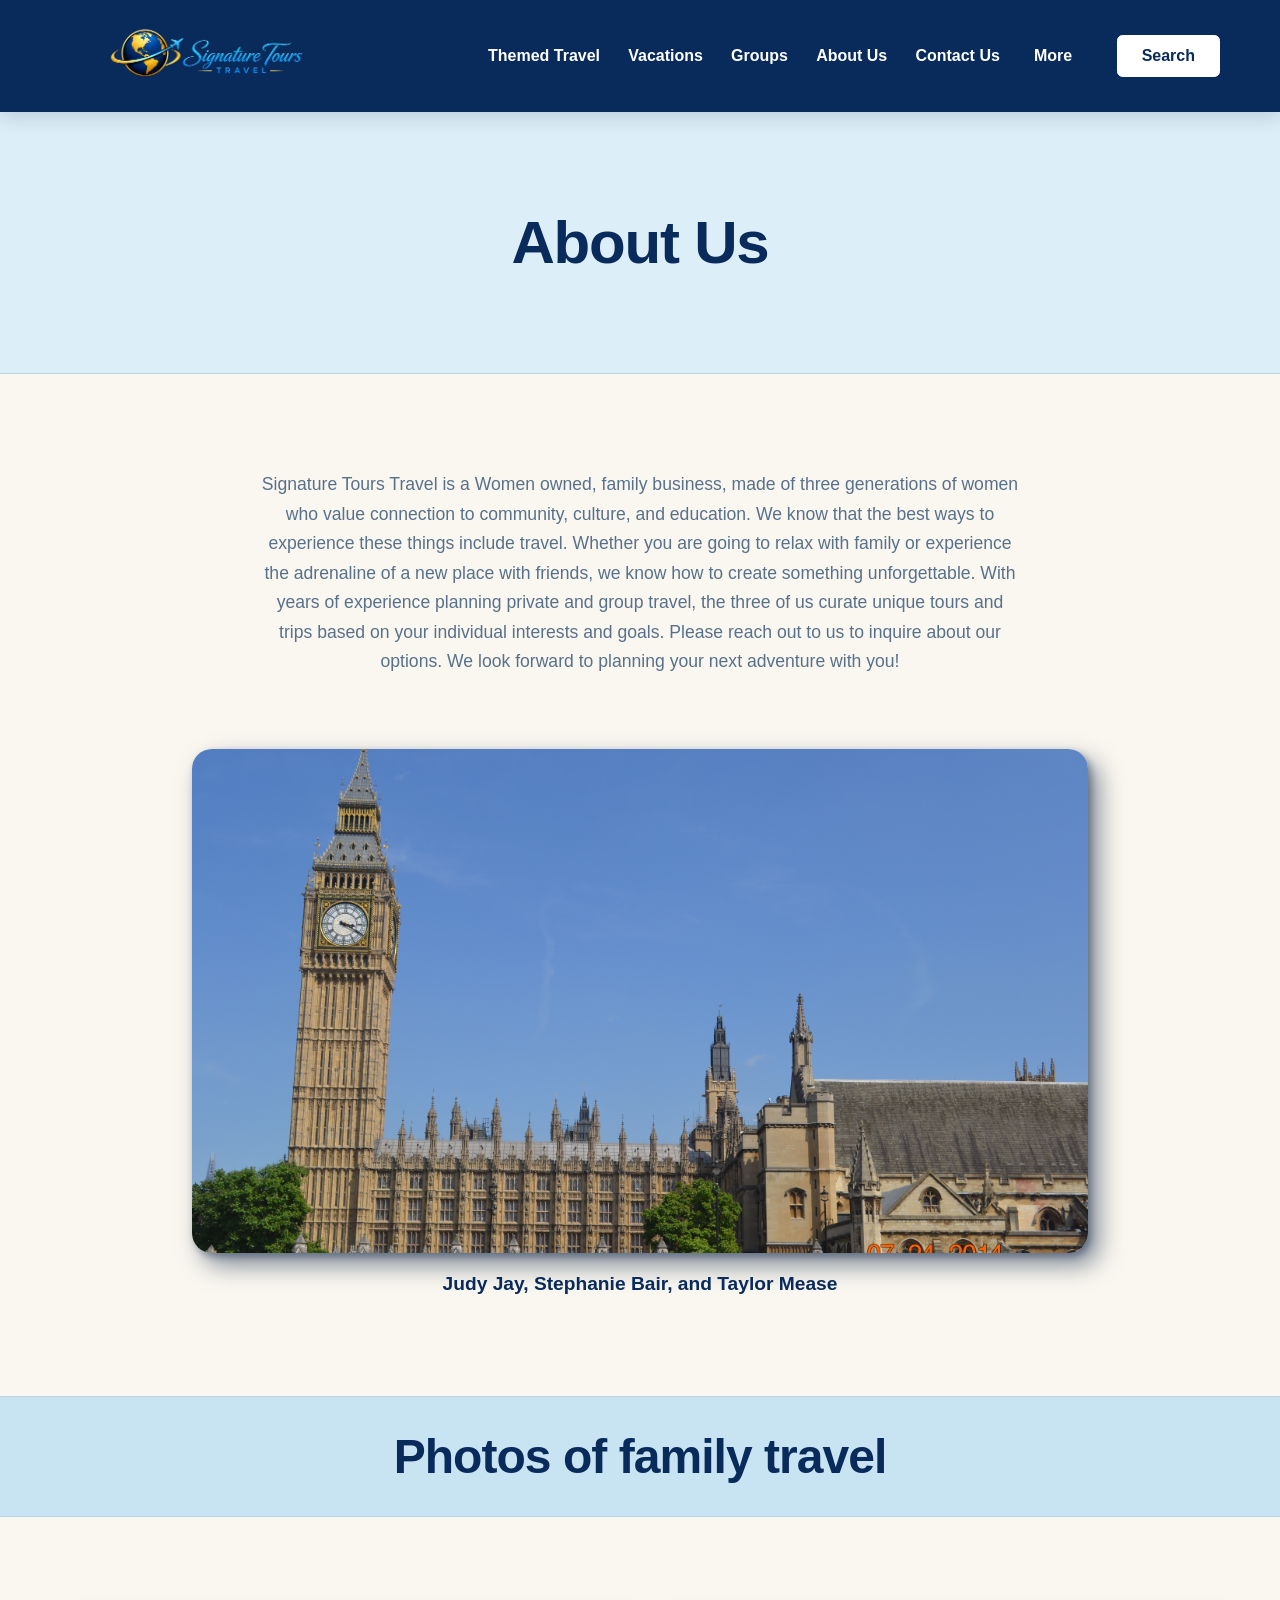
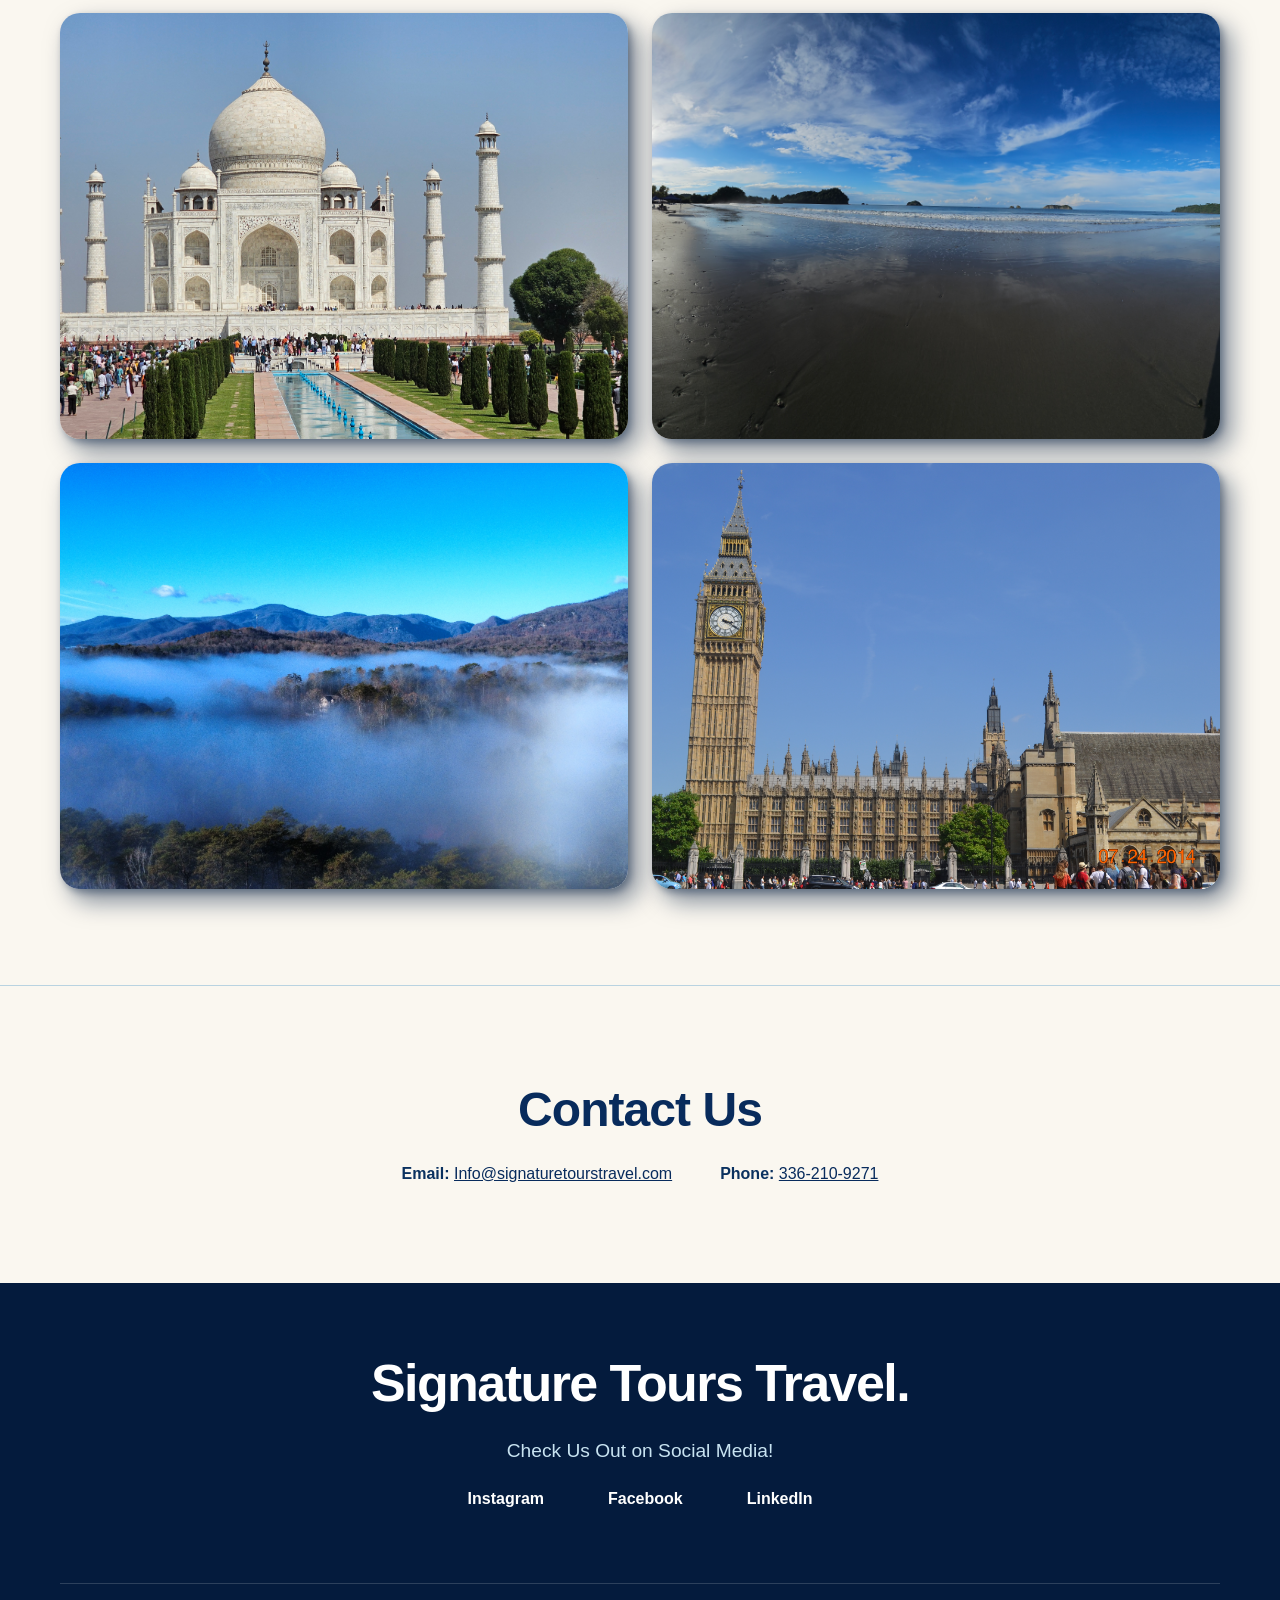
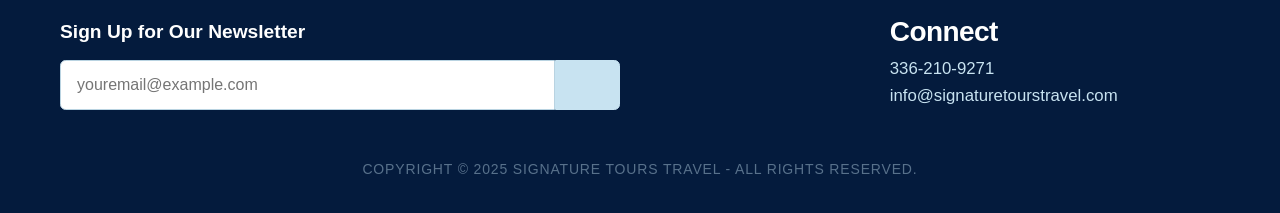
==== commit e7079d14: "Expand travel gallery and refine photo styling" ====
--- a/about-us.html
+++ b/about-us.html
@@ -5,7 +5,7 @@
   <meta name="viewport" content="width=device-width, initial-scale=1">
   <meta name="description" content="Meet the three generations of women behind Signature Tours Travel.">
   <title>About Us | Signature Tours Travel</title>
-  <link rel="stylesheet" href="styles.css?v=20260830c">
+  <link rel="stylesheet" href="styles.css?v=20260831d">
 </head>
 <body>
   <a class="skip-link" href="#main-content">Skip to main content</a>
--- a/styles.css
+++ b/styles.css
@@ -18,6 +18,7 @@
   --font-size-h2: clamp(1.9rem, 4vw, 3rem);
   --font-size-h3: clamp(1.35rem, 3vw, 1.75rem);
   --shadow-soft: 0 1rem 2.5rem rgba(4, 27, 61, .1);
+  --shadow-frame: .65rem .75rem 1.5rem rgba(4, 27, 61, .5), .18rem .22rem .45rem rgba(4, 27, 61, .33);
   --transition-fast: 160ms ease;
 }
 
@@ -141,7 +142,7 @@
   position: relative; display: block; overflow: hidden;
   border: 1px solid var(--color-border); border-radius: var(--radius-large);
   background: var(--color-surface); color: var(--color-text);
-  box-shadow: var(--shadow-soft); text-decoration: none;
+  box-shadow: var(--shadow-frame); text-decoration: none;
 }
 .image-card img { width: 100%; min-height: 18.75rem; object-fit: cover; }
 .image-card-large img { min-height: 26.25rem; }
@@ -159,7 +160,7 @@
   overflow: hidden;
   border-radius: var(--radius-large);
   background: var(--color-navy-dark);
-  box-shadow: var(--shadow-soft);
+  box-shadow: var(--shadow-frame);
   aspect-ratio: 16 / 9;
 }
 .strip-image {
@@ -198,15 +199,20 @@
 .slideshow {
   position: relative; max-width: 54rem; margin-inline: auto; overflow: hidden;
   border-radius: var(--radius-large); background: var(--color-navy);
-  box-shadow: var(--shadow-soft); aspect-ratio: 16 / 9;
-}
+  box-shadow: var(--shadow-frame); aspect-ratio: 16 / 9;
+}
+.gallery-figure { margin: 0; }
 .gallery-slide {
   position: absolute; inset: 0; width: 100%; height: 100%;
-  object-fit: cover; opacity: 0; transition: opacity 260ms ease;
+  object-fit: contain; opacity: 0; transition: opacity 260ms ease;
 }
 .gallery-slide.is-active { opacity: 1; }
+.gallery-caption {
+  min-height: 1.6em; margin: var(--space-3) auto 0; color: var(--color-text-muted);
+  font-size: var(--font-size-lead); font-weight: 600; text-align: center;
+}
 .slide-dots {
-  display: flex; justify-content: center; gap: var(--space-2);
+  display: flex; flex-wrap: wrap; justify-content: center; gap: var(--space-2);
   margin-top: var(--space-4);
 }
 .slide-dot {
@@ -341,6 +347,7 @@
   font-weight: 700;
   text-align: center;
   aspect-ratio: 4 / 3;
+  box-shadow: var(--shadow-frame);
 }
 .photo-placeholder-feature {
   min-height: 20rem;
@@ -352,7 +359,7 @@
   min-height: 12rem;
   aspect-ratio: 4 / 3;
   border-radius: var(--radius-large);
-  box-shadow: var(--shadow-soft);
+  box-shadow: var(--shadow-frame);
   object-fit: cover;
 }
 .content-photo-feature { min-height: 20rem; aspect-ratio: 16 / 9; }
@@ -395,7 +402,7 @@
   margin-inline: auto; place-items: center; overflow: hidden;
   border: 1px solid var(--color-border); border-radius: var(--radius-large);
   background: linear-gradient(145deg, #87bce4 0%, #dceef7 42%, #416f8c 43%, #082b5c 100%);
-  box-shadow: var(--shadow-soft);
+  box-shadow: var(--shadow-frame);
 }
 .travel-hero-placeholder::after { content: ""; position: absolute; inset: 0; background: rgba(4, 27, 61, .16); }
 .travel-hero-placeholder span {
@@ -407,7 +414,7 @@
   position: relative; display: grid; width: min(100%, 44rem); min-height: 23rem;
   margin-inline: auto; place-items: center; overflow: hidden;
   border: 1px solid var(--color-border); border-radius: var(--radius-large);
-  background: var(--color-navy); box-shadow: var(--shadow-soft);
+  background: var(--color-navy); box-shadow: var(--shadow-frame);
 }
 .travel-hero-image img { position: absolute; inset: 0; width: 100%; height: 100%; object-fit: cover; }
 .travel-hero-image::after { content: ""; position: absolute; inset: 0; background: rgba(4, 27, 61, .28); }
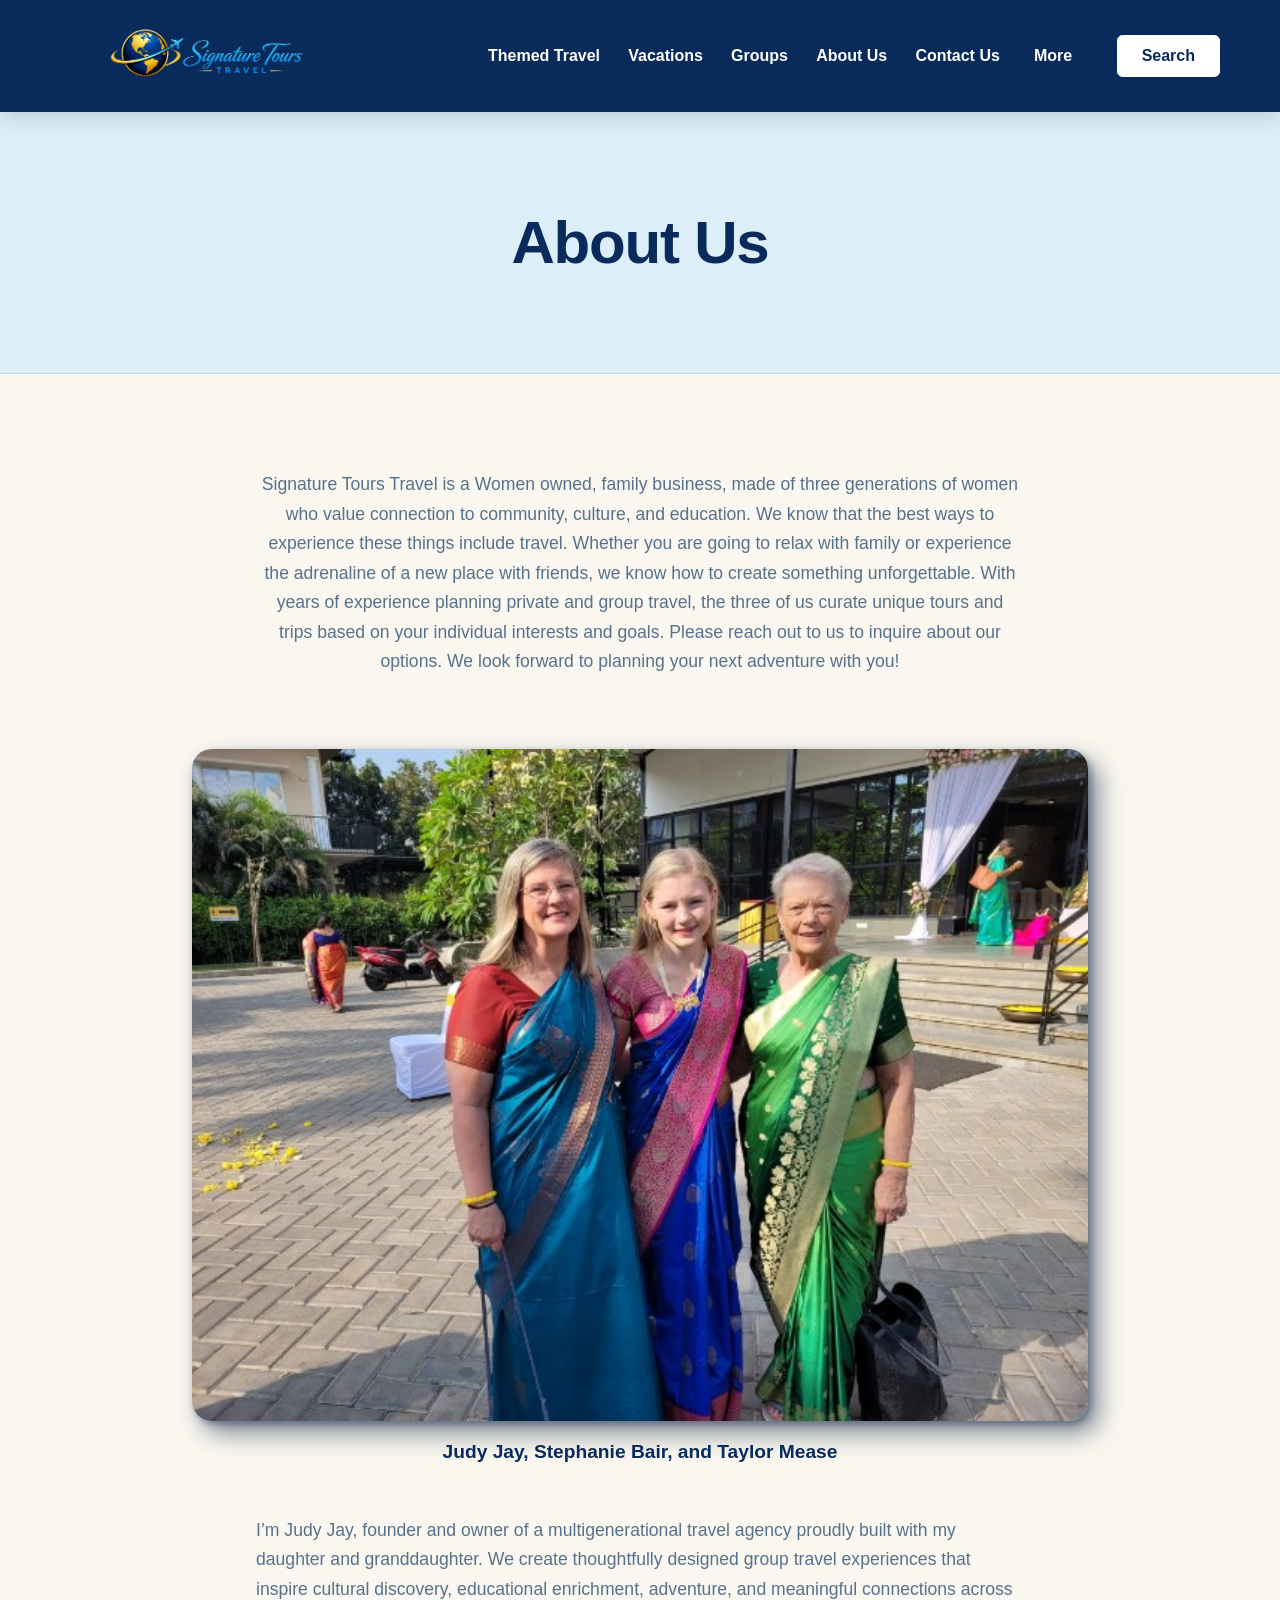
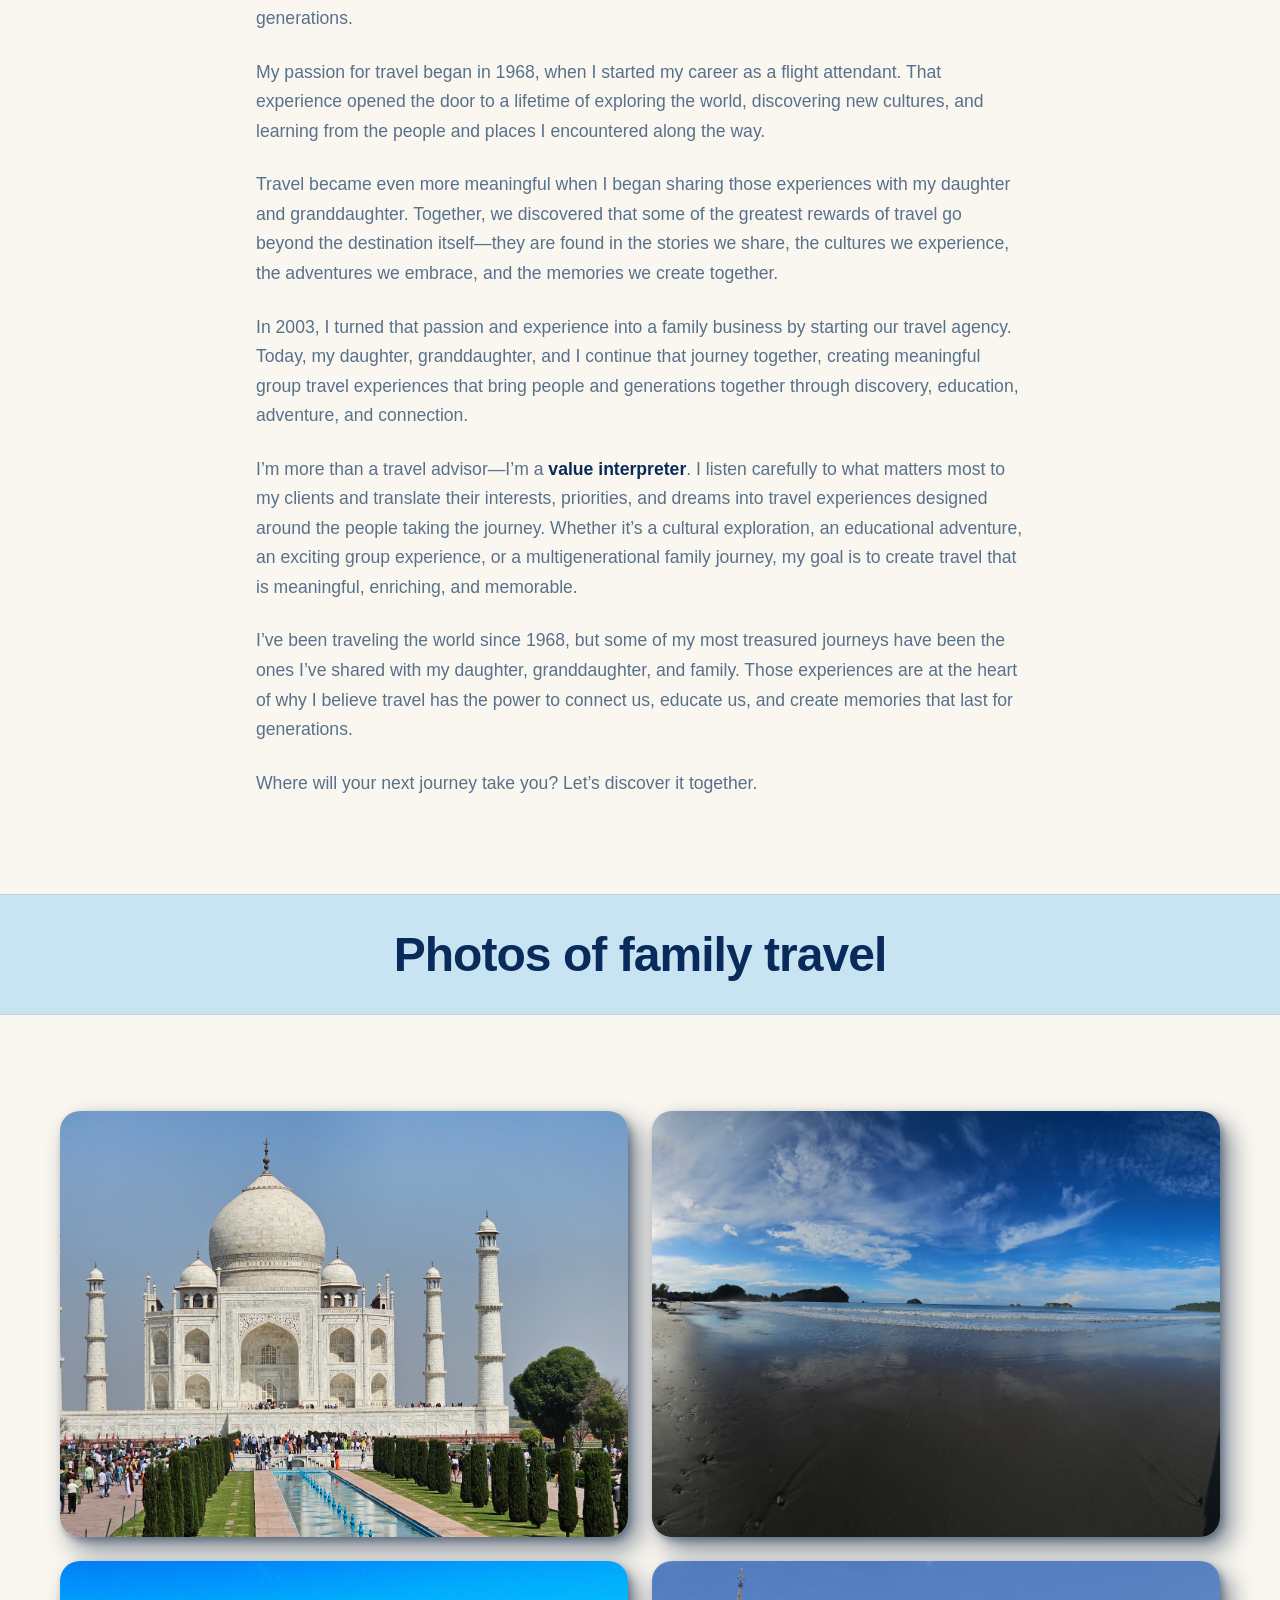
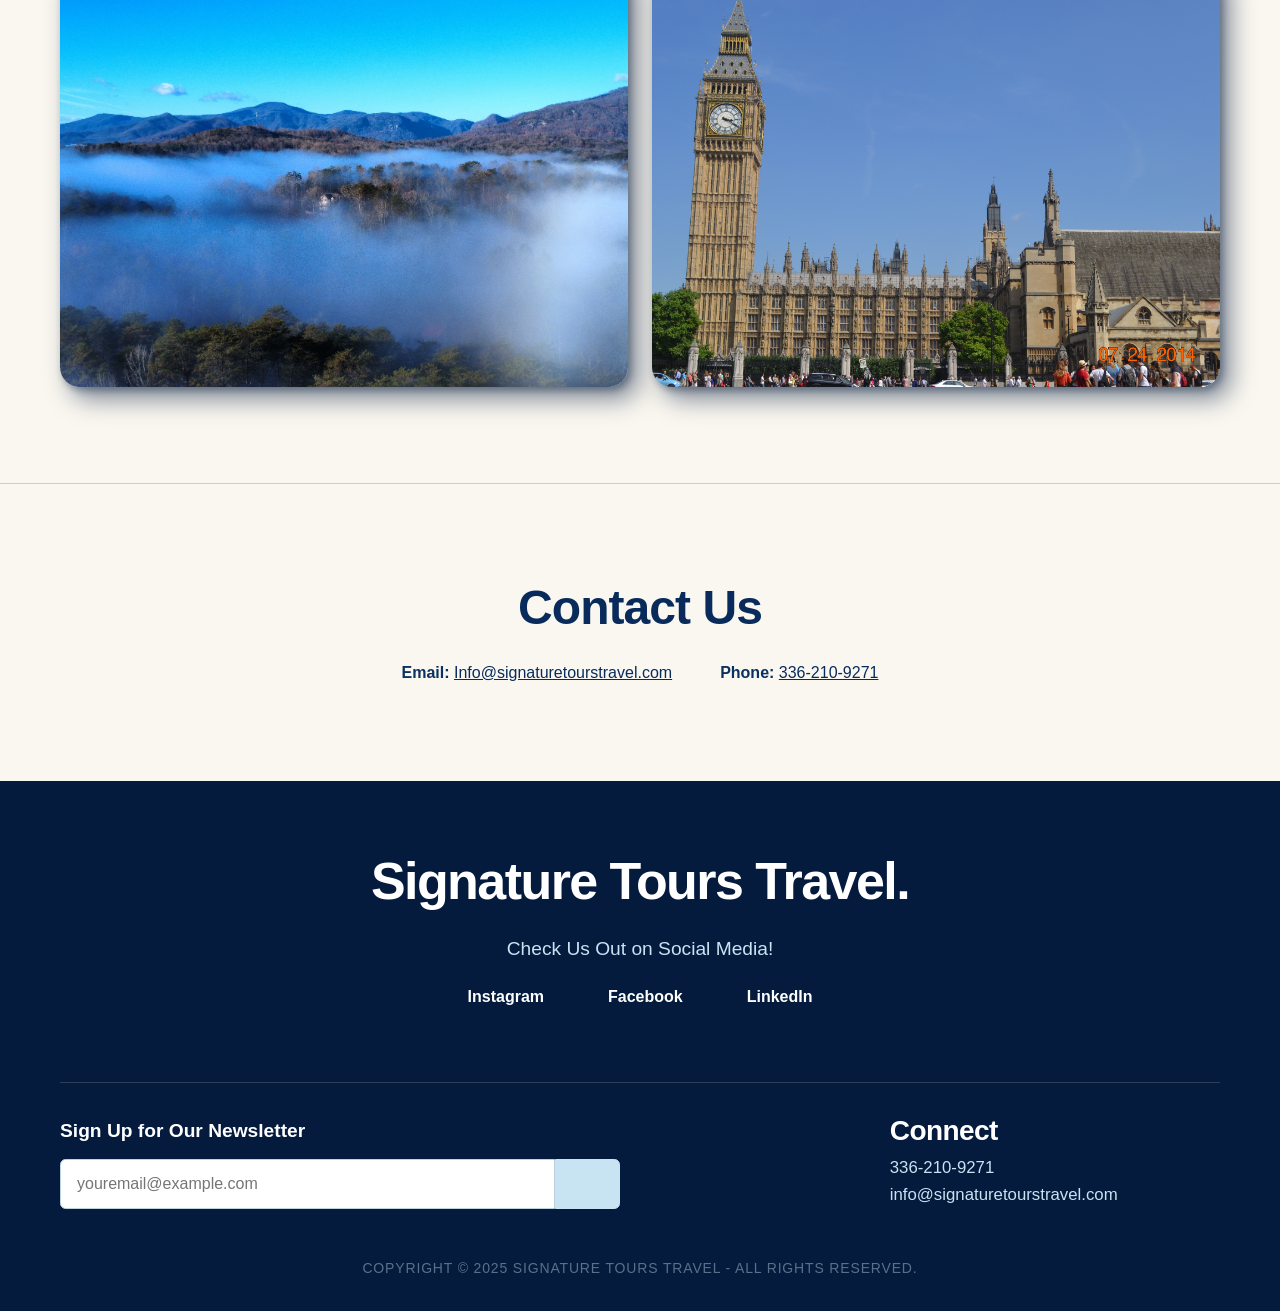
==== commit 7cfb29b7: "Add founder biography and owners photo" ====
--- a/about-us.html
+++ b/about-us.html
@@ -58,10 +58,25 @@
       </div>
 
       <figure class="team-photo container">
-        <!-- Temporary travel image; replace with the final team photo. -->
-        <img class="content-photo content-photo-feature" src="images/big-ben-palace-of-westminster-london.jpg" alt="Elizabeth Tower and the Palace of Westminster in London">
+        <img class="content-photo" src="images/Owners.jpg" alt="Judy Jay, Stephanie Bair, and Taylor Mease">
         <figcaption>Judy Jay, Stephanie Bair, and Taylor Mease</figcaption>
       </figure>
+
+      <div class="founder-bio container container-narrow">
+        <p>I’m Judy Jay, founder and owner of a multigenerational travel agency proudly built with my daughter and granddaughter. We create thoughtfully designed group travel experiences that inspire cultural discovery, educational enrichment, adventure, and meaningful connections across generations.</p>
+
+        <p>My passion for travel began in 1968, when I started my career as a flight attendant. That experience opened the door to a lifetime of exploring the world, discovering new cultures, and learning from the people and places I encountered along the way.</p>
+
+        <p>Travel became even more meaningful when I began sharing those experiences with my daughter and granddaughter. Together, we discovered that some of the greatest rewards of travel go beyond the destination itself—they are found in the stories we share, the cultures we experience, the adventures we embrace, and the memories we create together.</p>
+
+        <p>In 2003, I turned that passion and experience into a family business by starting our travel agency. Today, my daughter, granddaughter, and I continue that journey together, creating meaningful group travel experiences that bring people and generations together through discovery, education, adventure, and connection.</p>
+
+        <p>I’m more than a travel advisor—I’m a <strong>value interpreter</strong>. I listen carefully to what matters most to my clients and translate their interests, priorities, and dreams into travel experiences designed around the people taking the journey. Whether it’s a cultural exploration, an educational adventure, an exciting group experience, or a multigenerational family journey, my goal is to create travel that is meaningful, enriching, and memorable.</p>
+
+        <p>I’ve been traveling the world since 1968, but some of my most treasured journeys have been the ones I’ve shared with my daughter, granddaughter, and family. Those experiences are at the heart of why I believe travel has the power to connect us, educate us, and create memories that last for generations.</p>
+
+        <p>Where will your next journey take you? Let’s discover it together.</p>
+      </div>
     </section>
 
     <section class="family-travel-section" aria-labelledby="family-travel-title">
--- a/styles.css
+++ b/styles.css
@@ -370,6 +370,15 @@
   font-weight: 700;
   text-align: center;
 }
+.founder-bio {
+  margin-top: var(--space-6);
+  color: var(--color-text-muted);
+  font-size: clamp(1.05rem, calc(1rem + 0.25vw), 1.1rem);
+  line-height: 1.68;
+}
+.founder-bio p { margin-bottom: var(--space-4); }
+.founder-bio p:last-child { margin-bottom: 0; }
+.founder-bio strong { color: var(--color-navy); }
 .photo-grid {
   display: grid;
   grid-template-columns: repeat(2, minmax(0, 1fr));
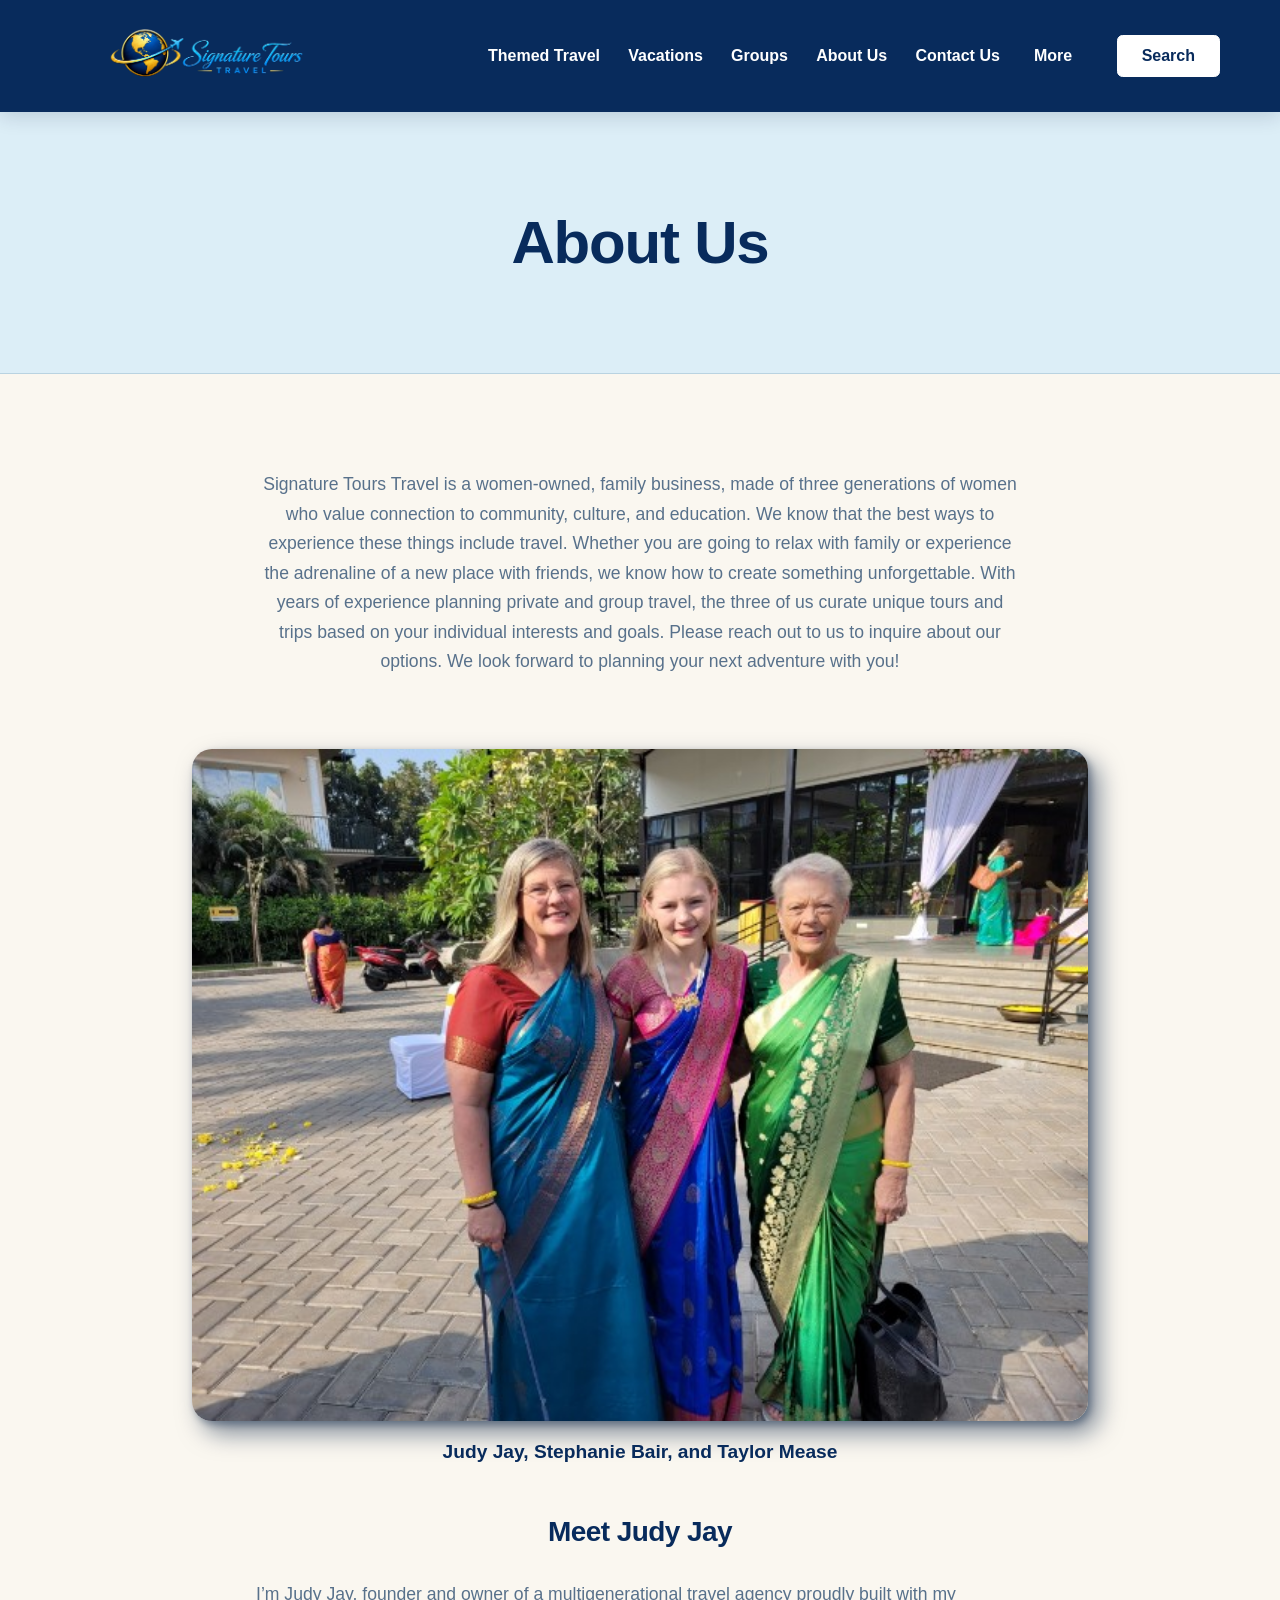
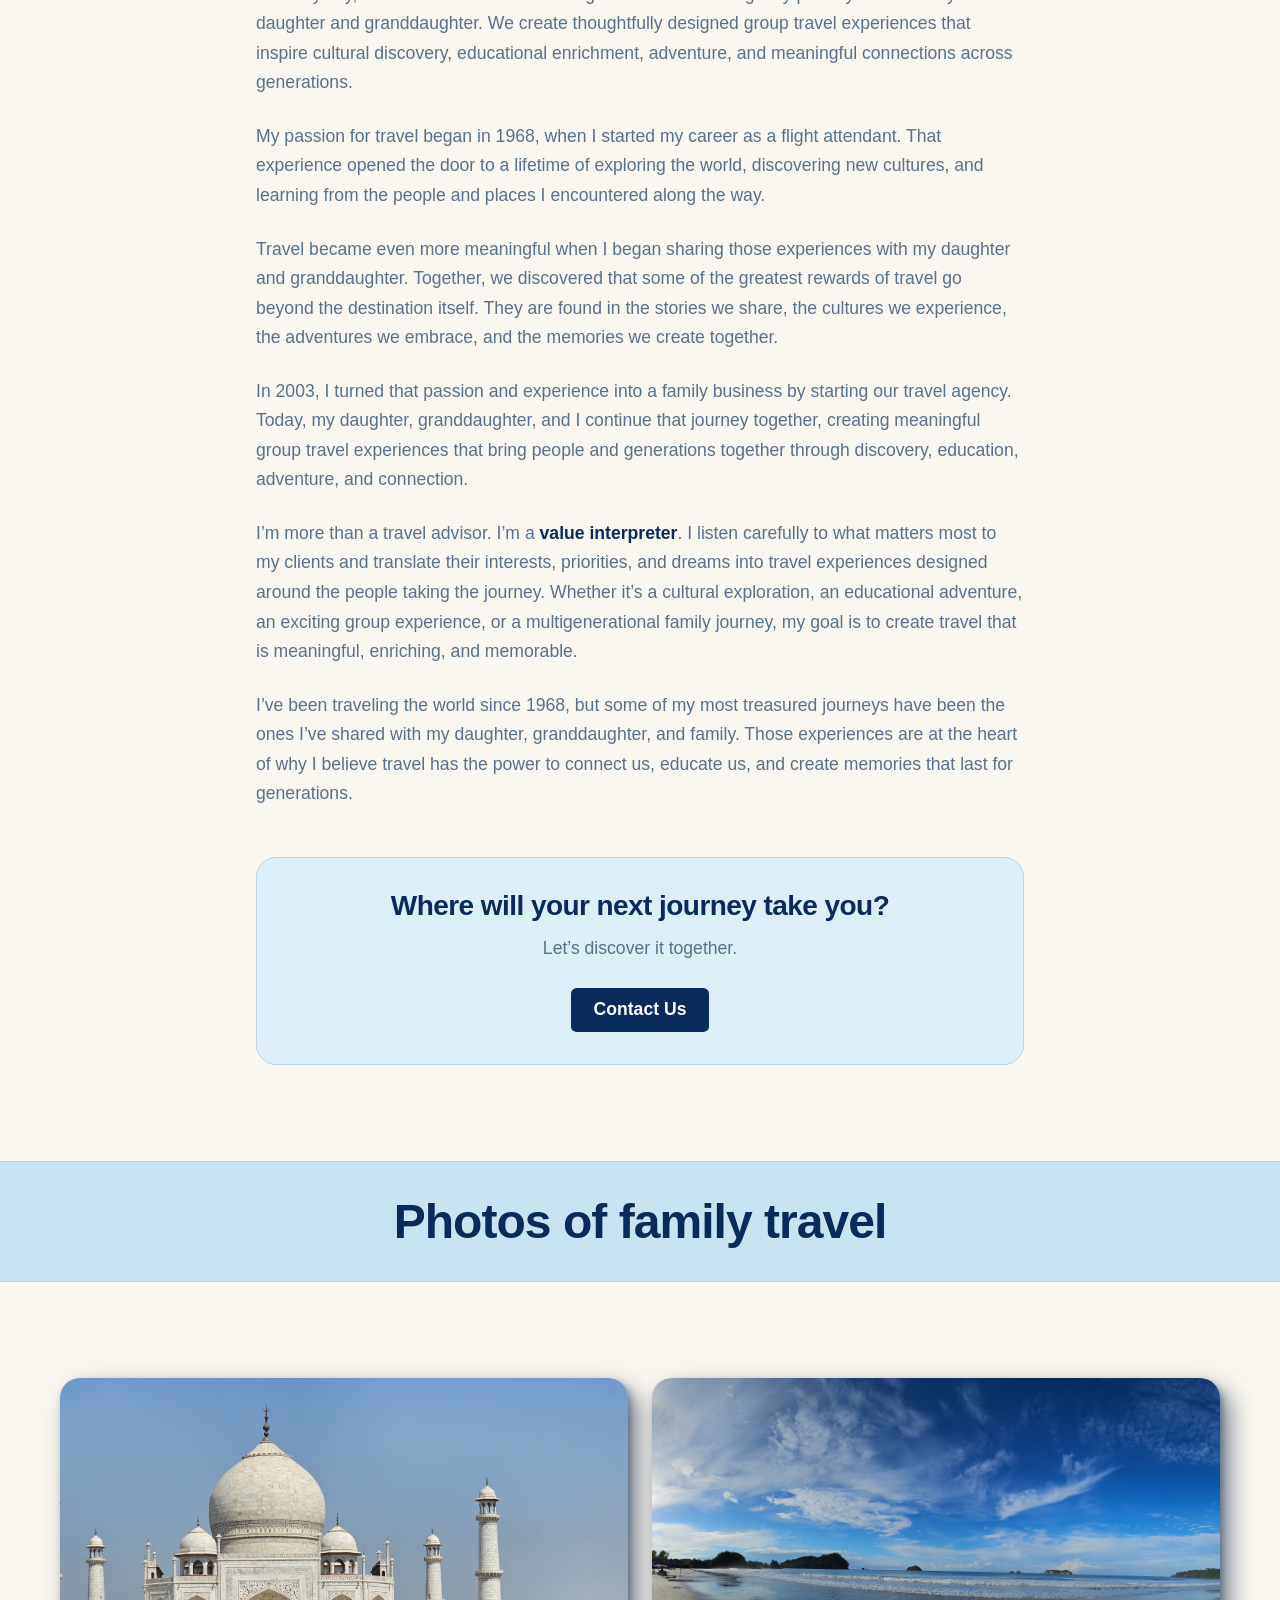
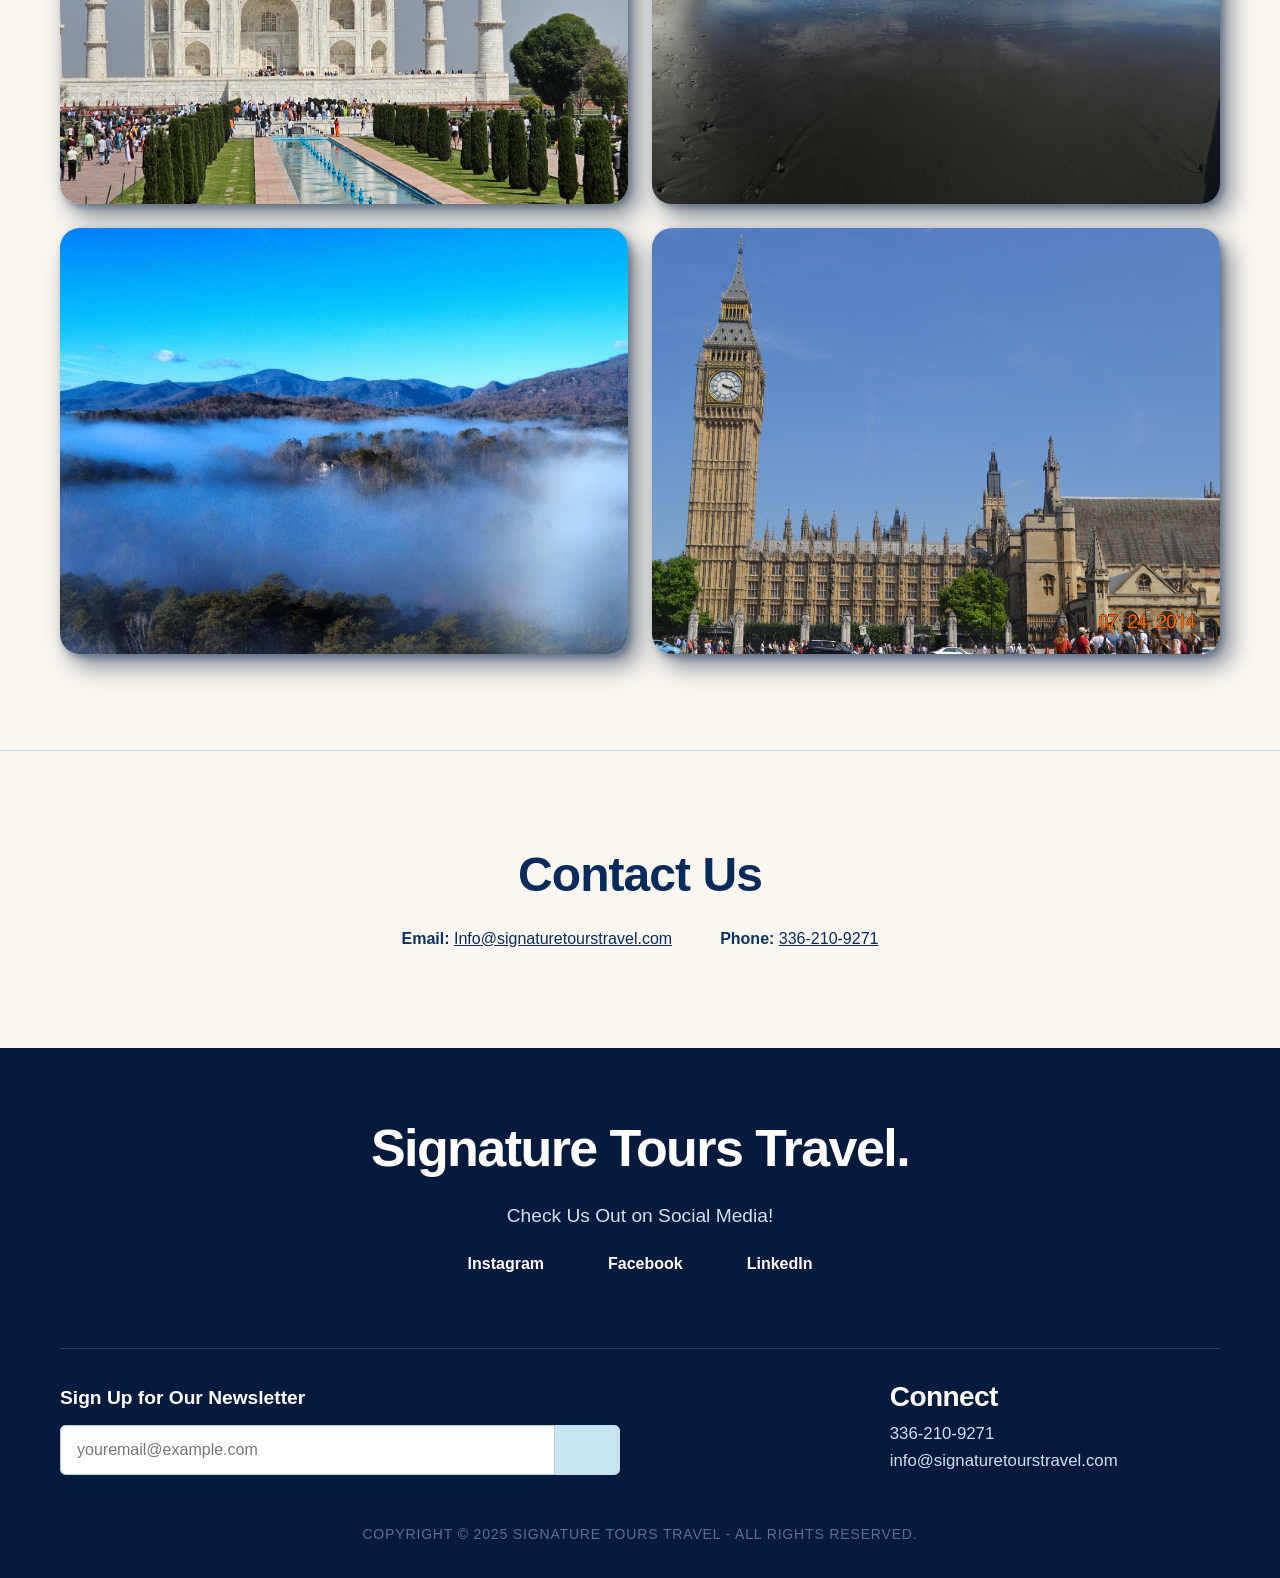
==== commit 6ef445de: "Add themed travel photos and refine founder section" ====
--- a/about-us.html
+++ b/about-us.html
@@ -54,7 +54,7 @@
 
     <section class="about-intro-section" aria-label="About Signature Tours Travel">
       <div class="container container-narrow">
-        <p class="intro-copy">Signature Tours Travel is a Women owned, family business, made of three generations of women who value connection to community, culture, and education. We know that the best ways to experience these things include travel. Whether you are going to relax with family or experience the adrenaline of a new place with friends, we know how to create something unforgettable. With years of experience planning private and group travel, the three of us curate unique tours and trips based on your individual interests and goals. Please reach out to us to inquire about our options. We look forward to planning your next adventure with you!</p>
+        <p class="intro-copy">Signature Tours Travel is a women-owned, family business, made of three generations of women who value connection to community, culture, and education. We know that the best ways to experience these things include travel. Whether you are going to relax with family or experience the adrenaline of a new place with friends, we know how to create something unforgettable. With years of experience planning private and group travel, the three of us curate unique tours and trips based on your individual interests and goals. Please reach out to us to inquire about our options. We look forward to planning your next adventure with you!</p>
       </div>
 
       <figure class="team-photo container">
@@ -63,19 +63,25 @@
       </figure>
 
       <div class="founder-bio container container-narrow">
+        <h2 class="founder-bio-title">Meet Judy Jay</h2>
+
         <p>I’m Judy Jay, founder and owner of a multigenerational travel agency proudly built with my daughter and granddaughter. We create thoughtfully designed group travel experiences that inspire cultural discovery, educational enrichment, adventure, and meaningful connections across generations.</p>
 
         <p>My passion for travel began in 1968, when I started my career as a flight attendant. That experience opened the door to a lifetime of exploring the world, discovering new cultures, and learning from the people and places I encountered along the way.</p>
 
-        <p>Travel became even more meaningful when I began sharing those experiences with my daughter and granddaughter. Together, we discovered that some of the greatest rewards of travel go beyond the destination itself—they are found in the stories we share, the cultures we experience, the adventures we embrace, and the memories we create together.</p>
+        <p>Travel became even more meaningful when I began sharing those experiences with my daughter and granddaughter. Together, we discovered that some of the greatest rewards of travel go beyond the destination itself. They are found in the stories we share, the cultures we experience, the adventures we embrace, and the memories we create together.</p>
 
         <p>In 2003, I turned that passion and experience into a family business by starting our travel agency. Today, my daughter, granddaughter, and I continue that journey together, creating meaningful group travel experiences that bring people and generations together through discovery, education, adventure, and connection.</p>
 
-        <p>I’m more than a travel advisor—I’m a <strong>value interpreter</strong>. I listen carefully to what matters most to my clients and translate their interests, priorities, and dreams into travel experiences designed around the people taking the journey. Whether it’s a cultural exploration, an educational adventure, an exciting group experience, or a multigenerational family journey, my goal is to create travel that is meaningful, enriching, and memorable.</p>
+        <p>I’m more than a travel advisor. I’m a <strong>value interpreter</strong>. I listen carefully to what matters most to my clients and translate their interests, priorities, and dreams into travel experiences designed around the people taking the journey. Whether it’s a cultural exploration, an educational adventure, an exciting group experience, or a multigenerational family journey, my goal is to create travel that is meaningful, enriching, and memorable.</p>
 
         <p>I’ve been traveling the world since 1968, but some of my most treasured journeys have been the ones I’ve shared with my daughter, granddaughter, and family. Those experiences are at the heart of why I believe travel has the power to connect us, educate us, and create memories that last for generations.</p>
 
-        <p>Where will your next journey take you? Let’s discover it together.</p>
+        <div class="founder-cta">
+          <h3>Where will your next journey take you?</h3>
+          <p>Let’s discover it together.</p>
+          <a class="button button-primary" href="contact.html">Contact Us</a>
+        </div>
       </div>
     </section>
 
--- a/styles.css
+++ b/styles.css
@@ -285,17 +285,40 @@
   gap: clamp(var(--space-4), 5vw, var(--space-7));
 }
 .topic-column {
+  display: flex;
+  flex-direction: column;
   padding-inline: clamp(var(--space-3), 3vw, var(--space-5));
   border-left: 1px solid var(--color-border);
 }
 .topic-column:first-child { border-left: 0; }
 .topic-column h3 { margin-bottom: var(--space-3); }
 .topic-column ul {
-  margin: 0;
+  margin: 0 0 var(--space-4);
   padding-left: 1.2rem;
   color: var(--color-text-muted);
 }
 .topic-column li + li { margin-top: var(--space-1); }
+.topic-photo-card {
+  width: 100%;
+  margin: auto 0 0;
+}
+.topic-photo {
+  display: block;
+  width: 100%;
+  border-radius: var(--radius-medium);
+  background: var(--color-navy-dark);
+  box-shadow: var(--shadow-frame);
+  object-fit: contain;
+  aspect-ratio: 4 / 3;
+}
+.topic-photo-card figcaption {
+  margin-top: var(--space-2);
+  color: var(--color-text-muted);
+  font-size: var(--font-size-small);
+  font-weight: 600;
+  line-height: 1.35;
+  text-align: center;
+}
 .themed-prompt {
   margin: var(--space-6) 0 0;
   color: var(--color-navy);
@@ -376,9 +399,23 @@
   font-size: clamp(1.05rem, calc(1rem + 0.25vw), 1.1rem);
   line-height: 1.68;
 }
+.founder-bio-title {
+  margin-bottom: var(--space-5);
+  font-size: var(--font-size-h3);
+  text-align: center;
+}
 .founder-bio p { margin-bottom: var(--space-4); }
-.founder-bio p:last-child { margin-bottom: 0; }
 .founder-bio strong { color: var(--color-navy); }
+.founder-cta {
+  margin-top: var(--space-6);
+  padding: var(--space-5);
+  border: 1px solid var(--color-border);
+  border-radius: var(--radius-large);
+  background: var(--color-section);
+  text-align: center;
+}
+.founder-cta h3 { margin-bottom: var(--space-2); }
+.founder-cta p { margin-bottom: var(--space-4); }
 .photo-grid {
   display: grid;
   grid-template-columns: repeat(2, minmax(0, 1fr));
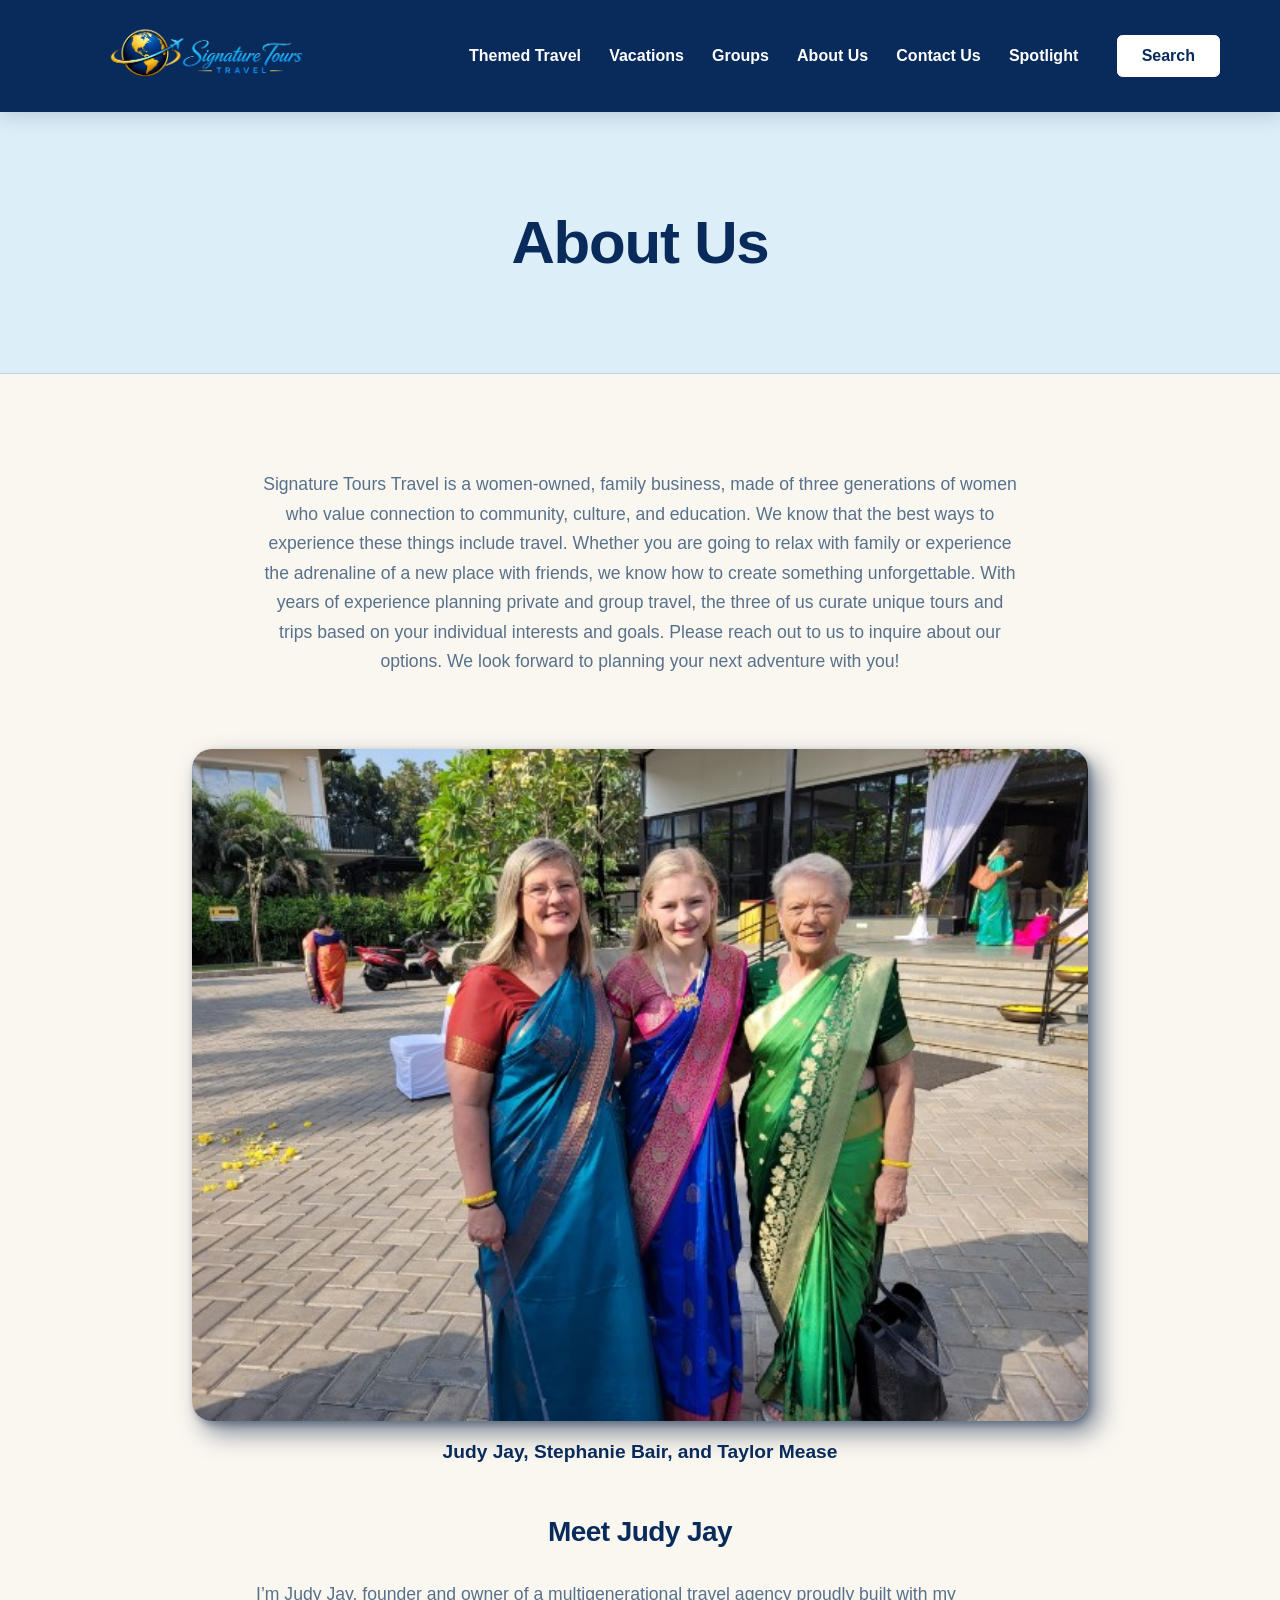
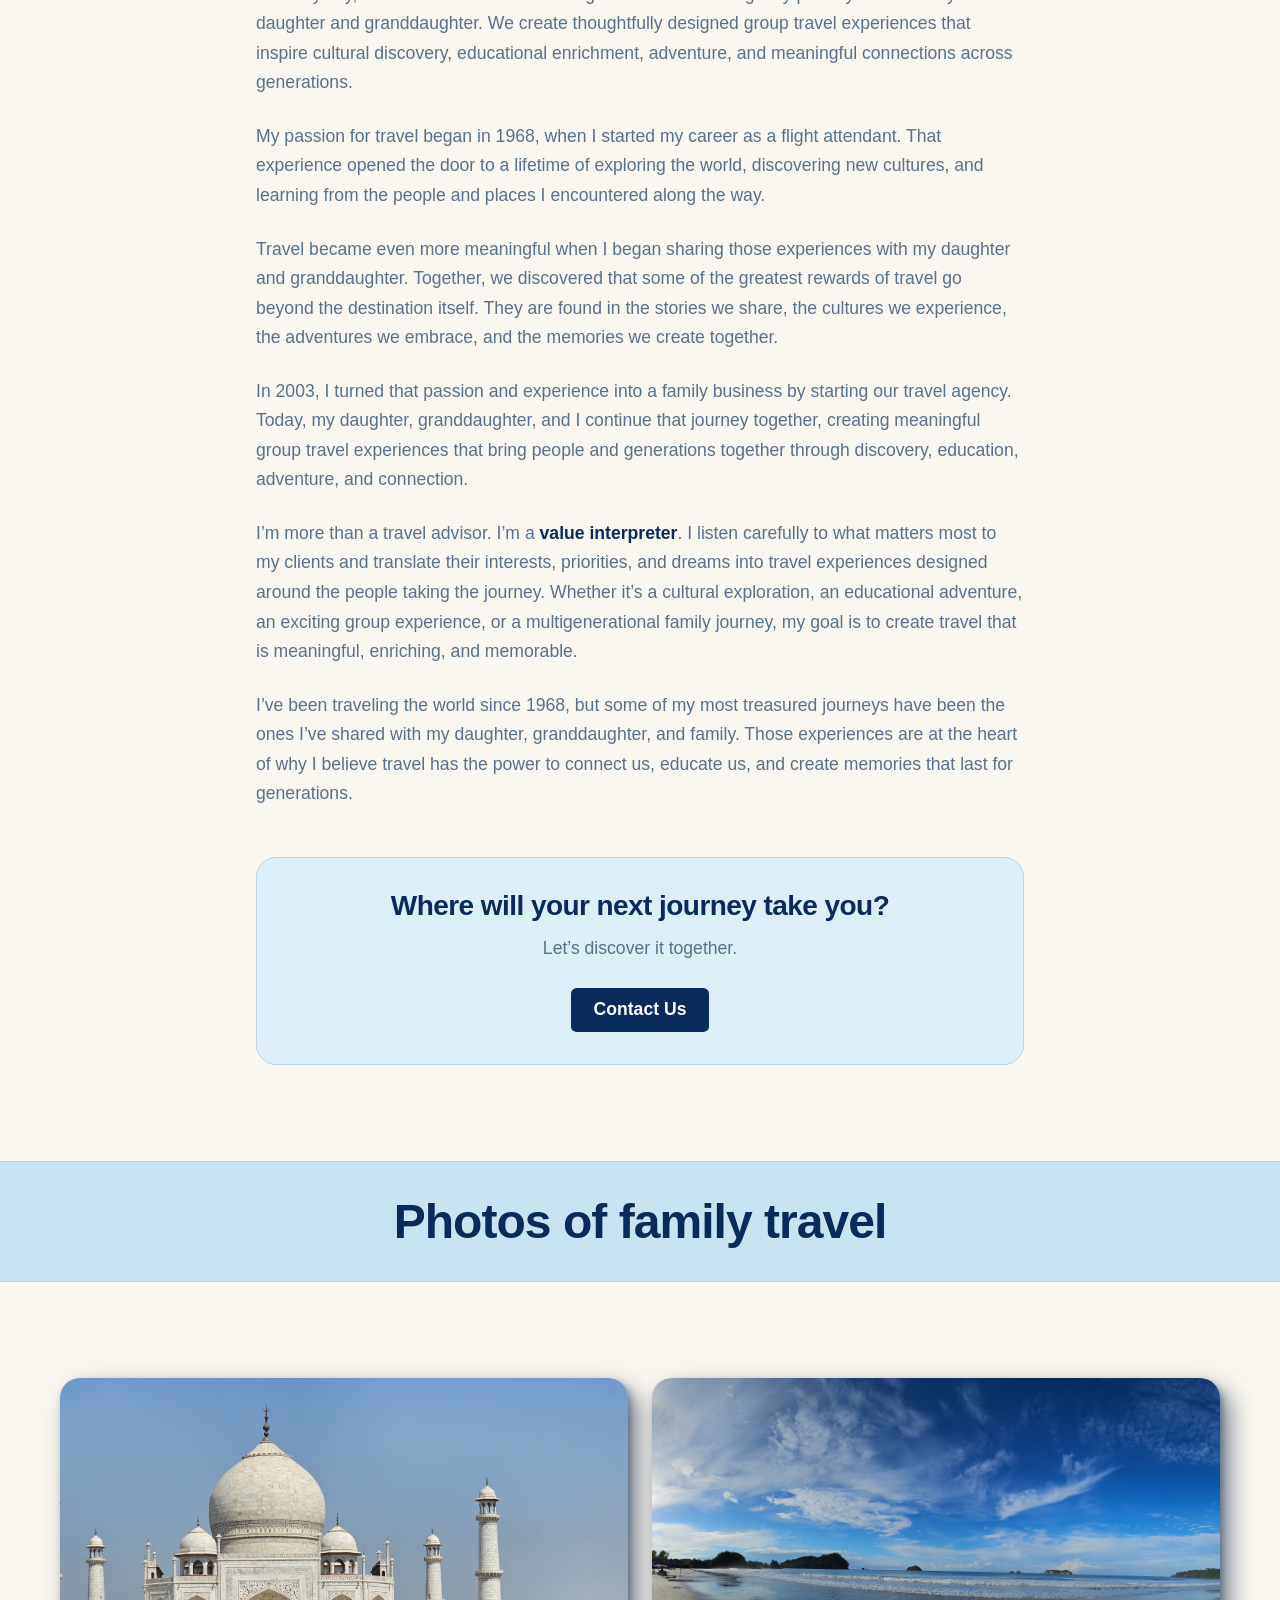
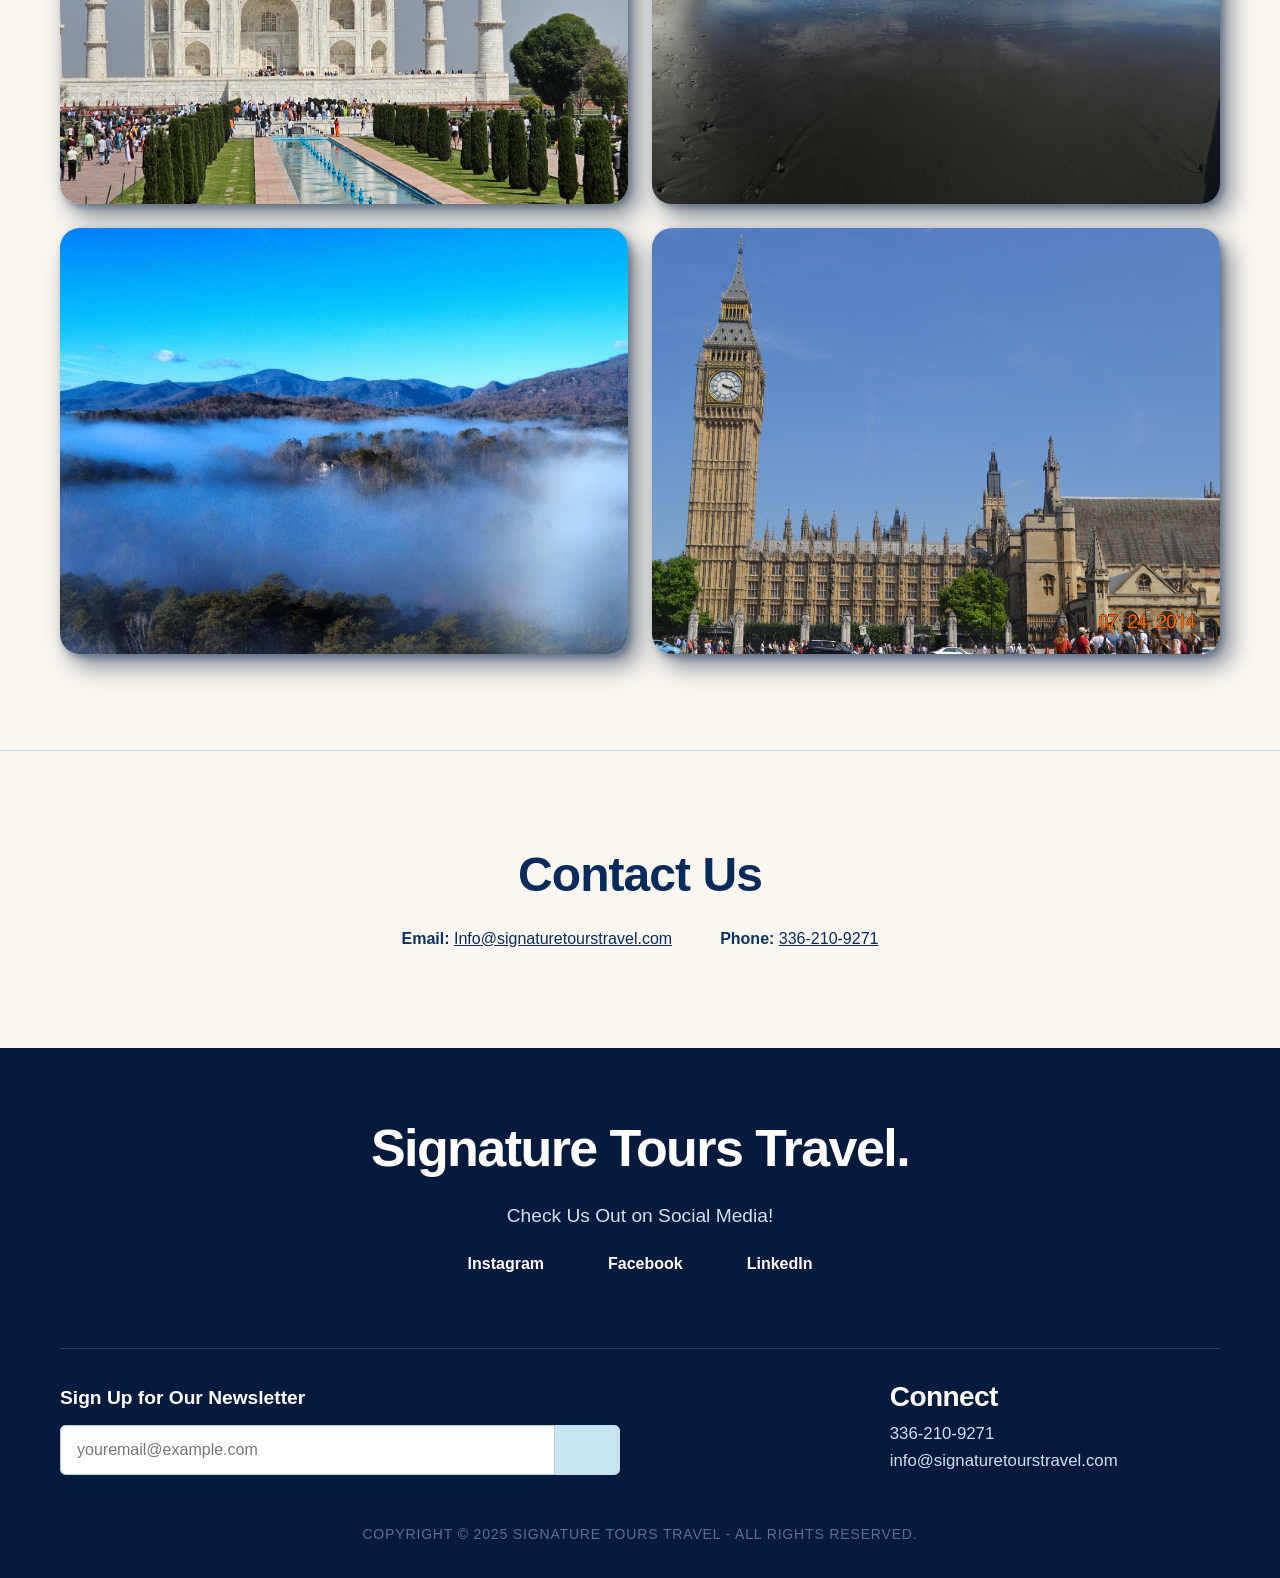
==== commit 861f9995: "Promote Spotlight in primary navigation" ====
--- a/about-us.html
+++ b/about-us.html
@@ -26,19 +26,7 @@
         <a class="nav-link" href="#">Groups</a>
         <a class="nav-link" href="about-us.html" aria-current="page">About Us</a>
         <a class="nav-link" href="contact.html">Contact Us</a>
-        <div class="nav-item has-dropdown">
-          <button class="nav-link dropdown-toggle" type="button" aria-expanded="false">
-            More
-          </button>
-          <ul class="dropdown-menu">
-            <li><a href="spotlight.html">Spotlight</a></li>
-            <li><a href="#">Cruises</a></li>
-            <li><a href="#">Resorts</a></li>
-            <li><a href="#">Destinations</a></li>
-            <li><a href="#">Travel Tips</a></li>
-            <li><a href="#">Frequently Asked Questions</a></li>
-          </ul>
-        </div>
+        <a class="nav-link" href="spotlight.html">Spotlight</a>
       </nav>
 
       <a class="button button-secondary search-button" href="#" aria-label="Search the site">Search</a>
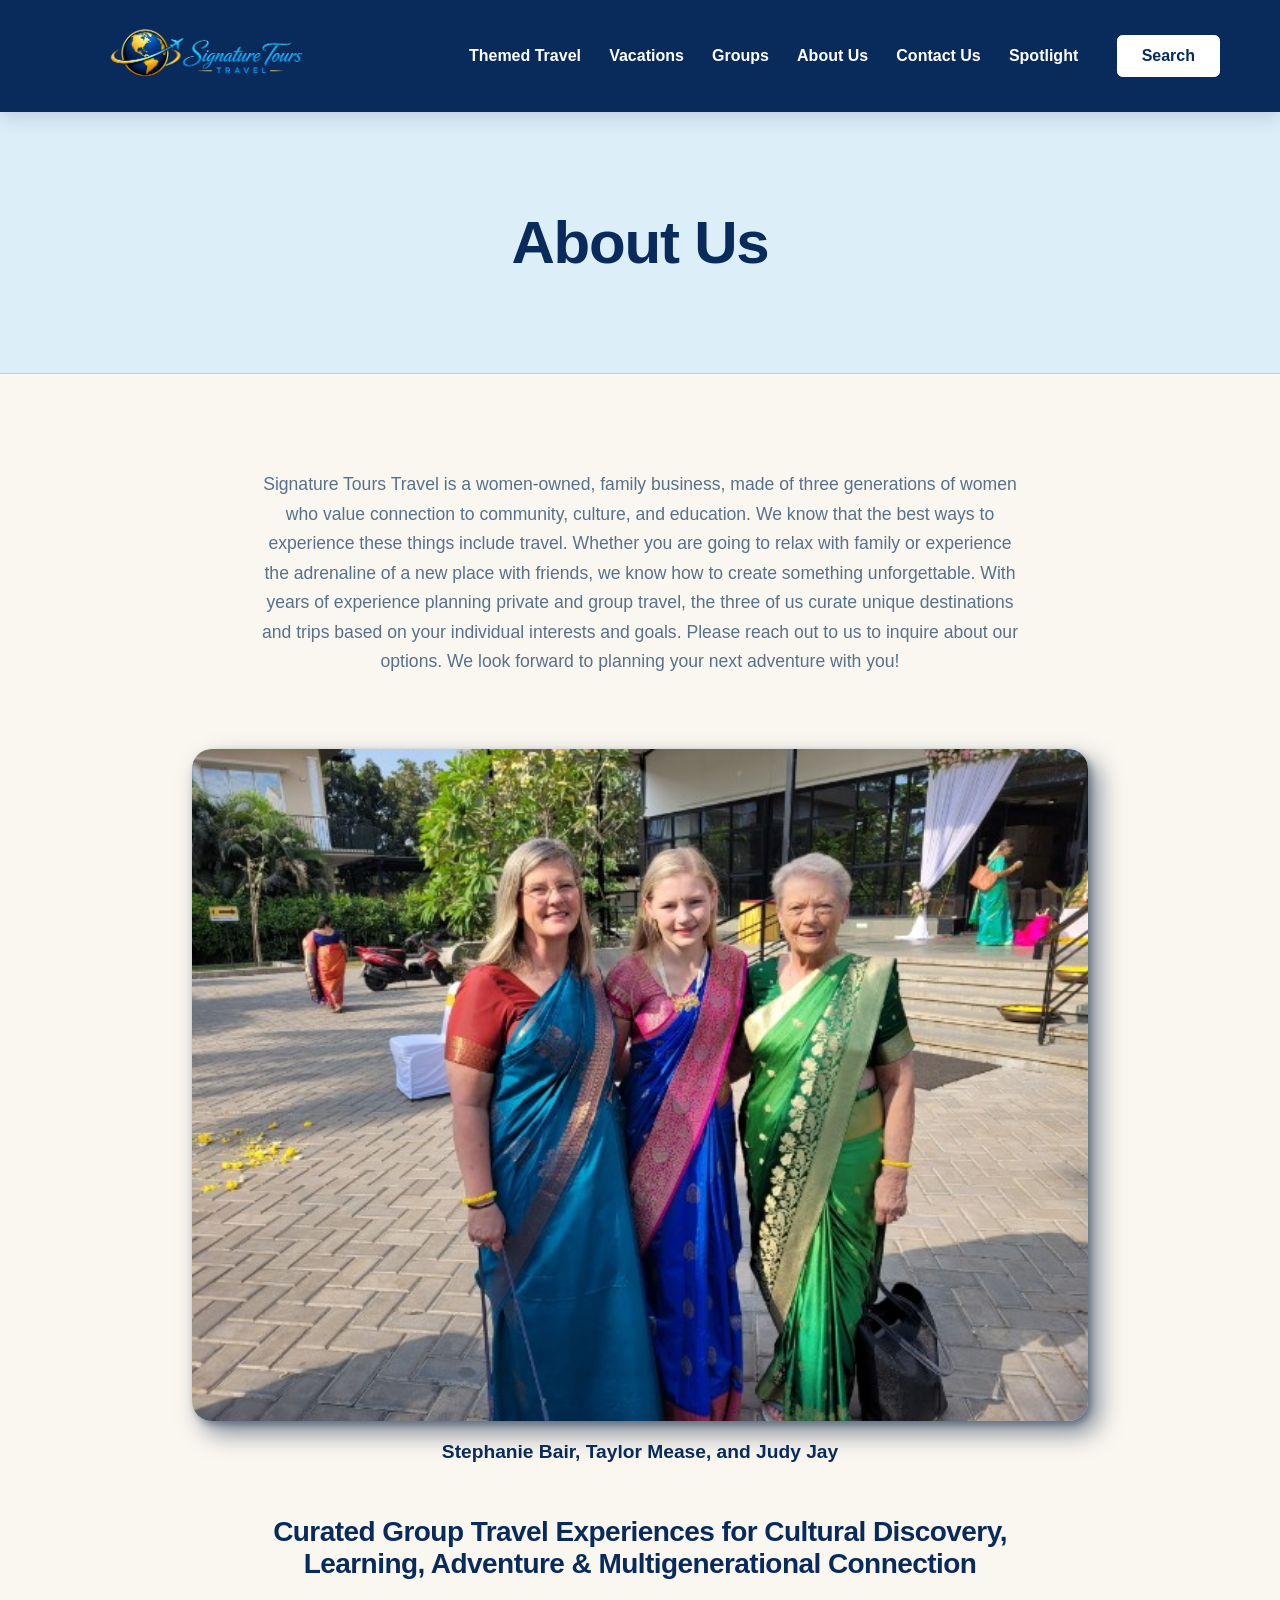
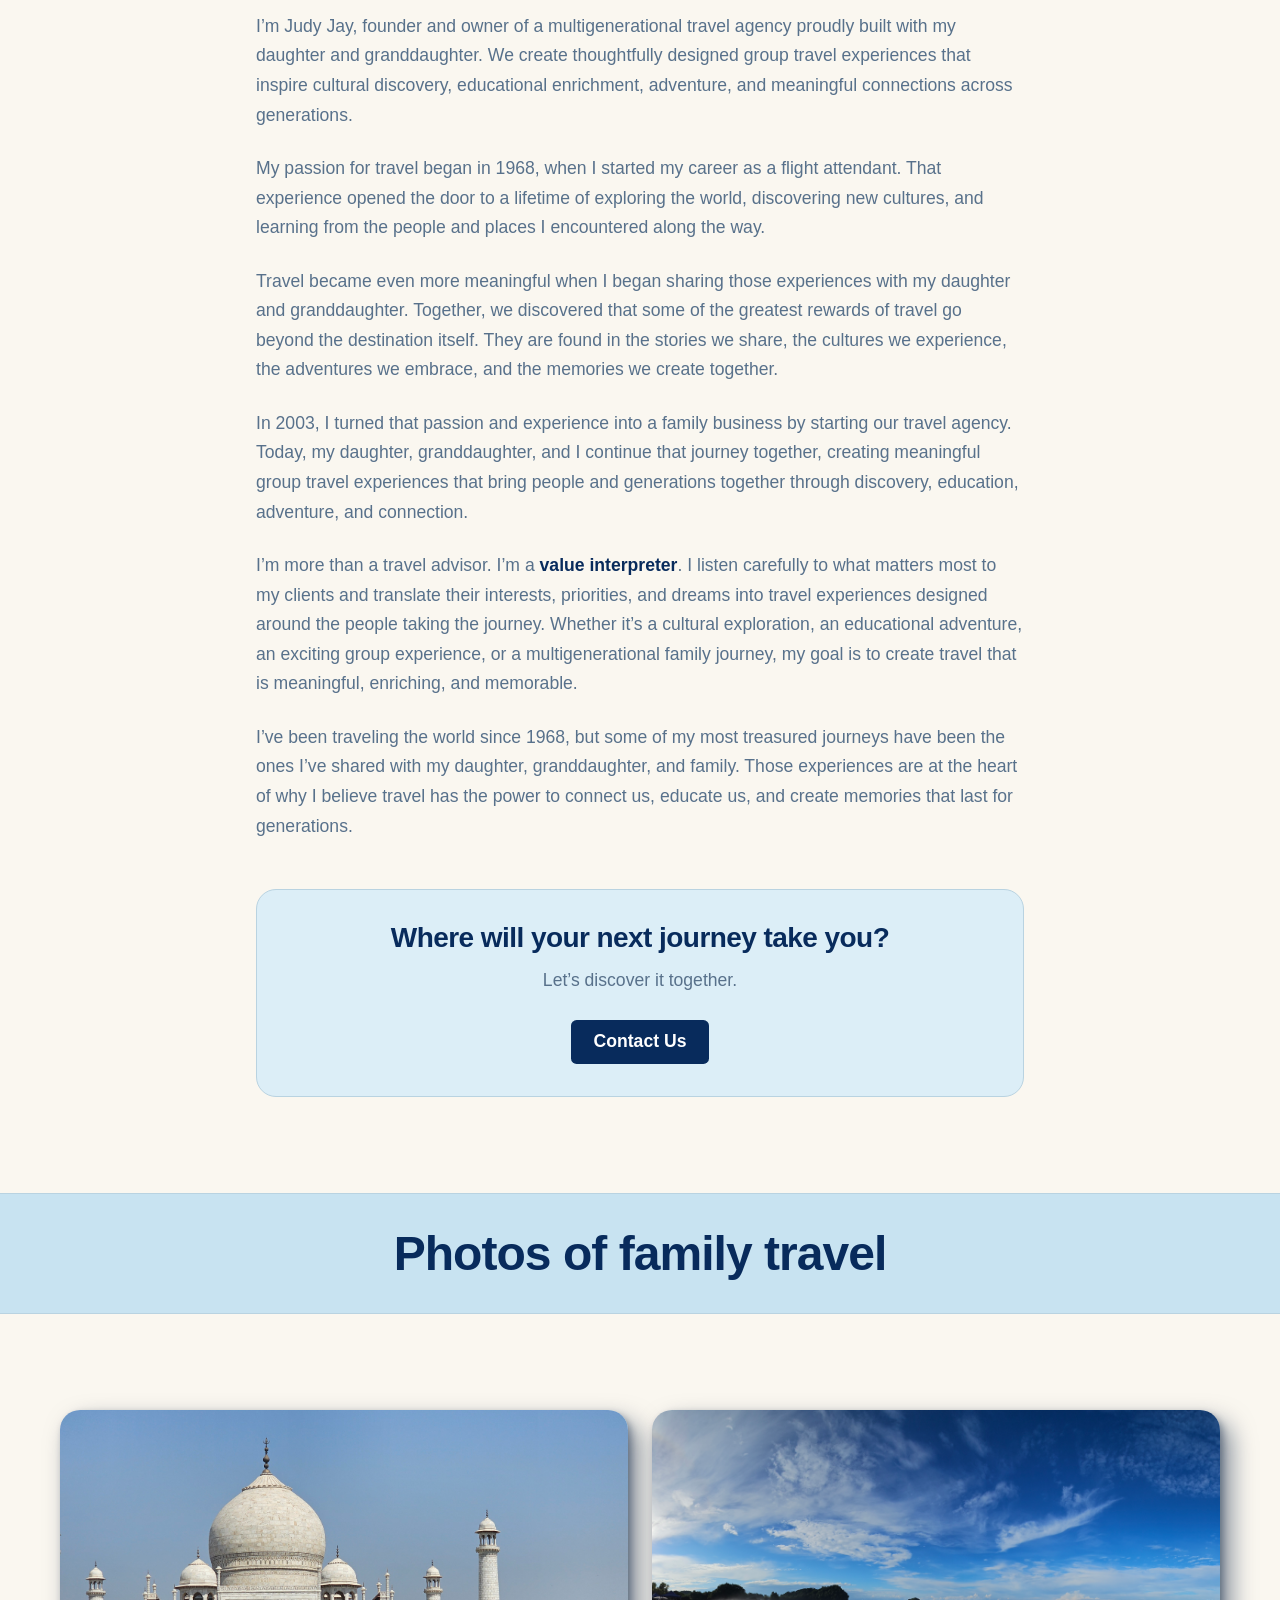
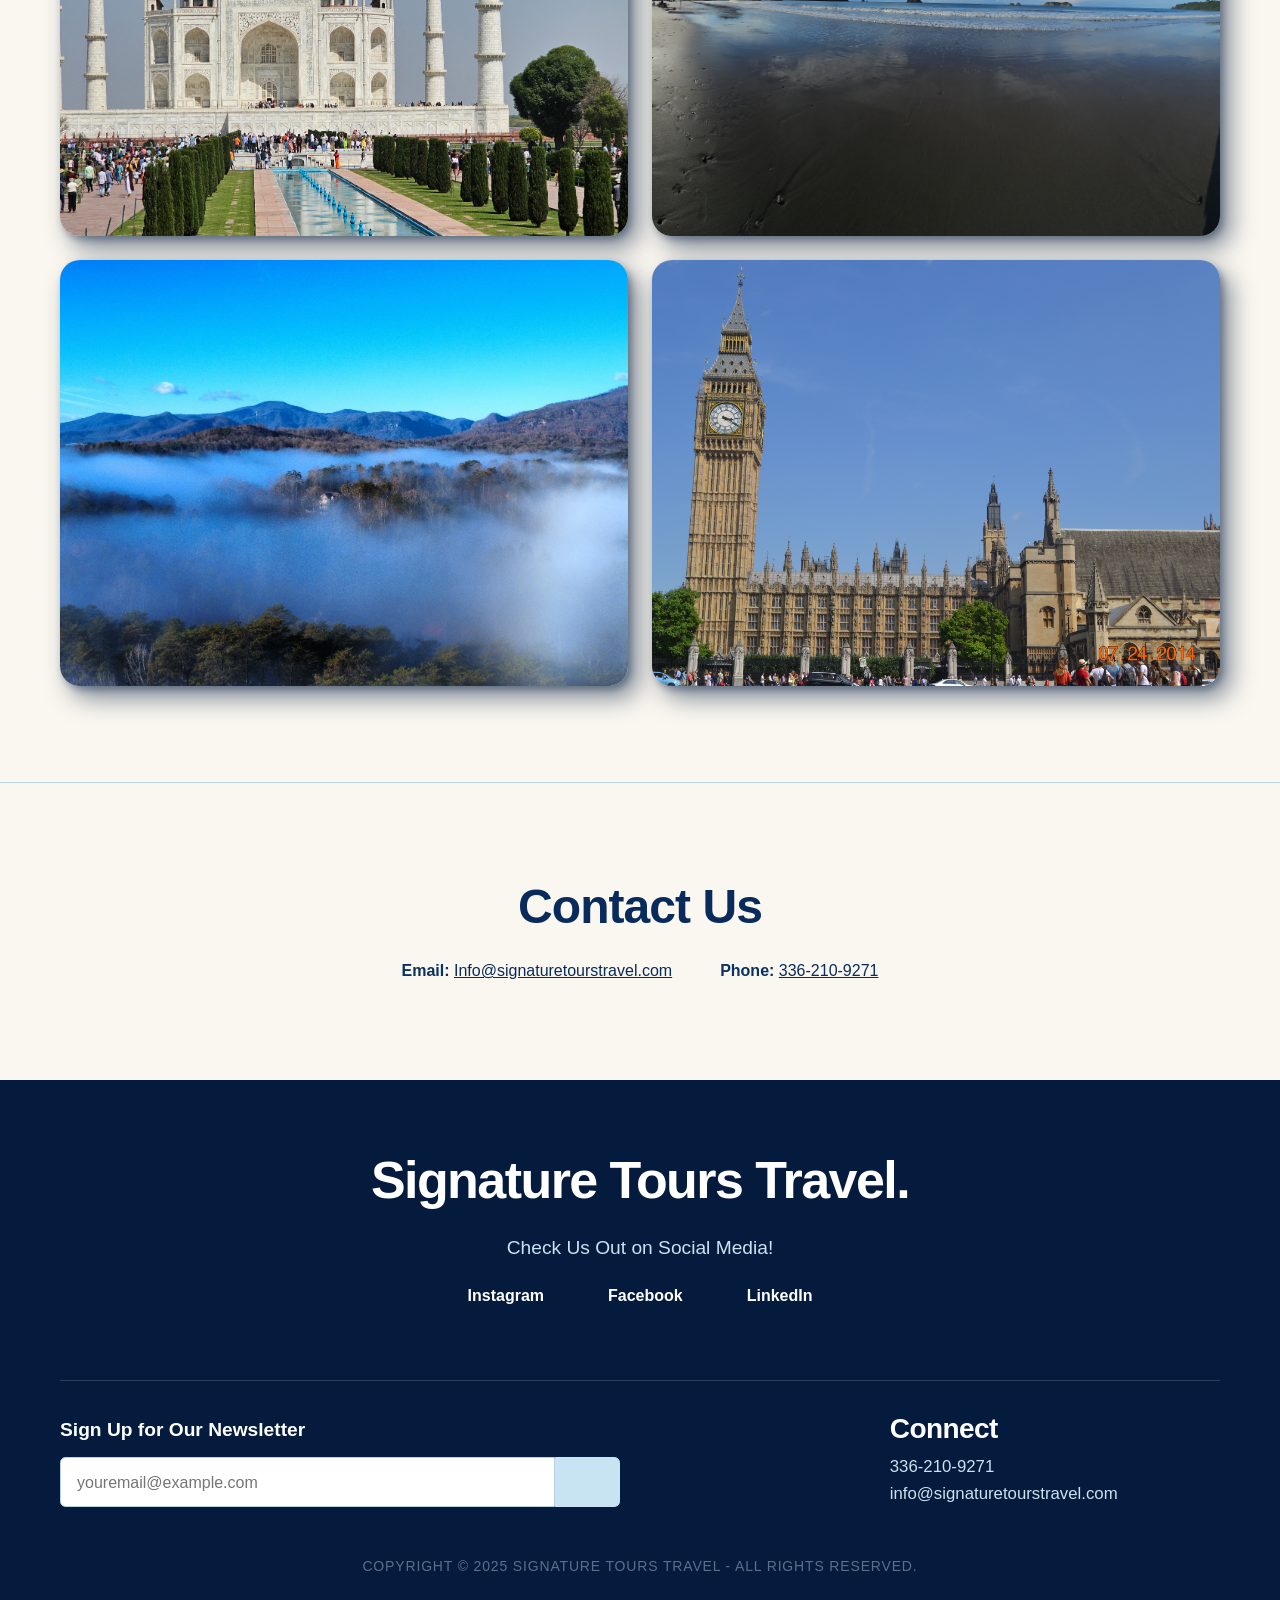
==== commit 810f2034: "Refine destination wording across site" ====
--- a/about-us.html
+++ b/about-us.html
@@ -42,16 +42,16 @@
 
     <section class="about-intro-section" aria-label="About Signature Tours Travel">
       <div class="container container-narrow">
-        <p class="intro-copy">Signature Tours Travel is a women-owned, family business, made of three generations of women who value connection to community, culture, and education. We know that the best ways to experience these things include travel. Whether you are going to relax with family or experience the adrenaline of a new place with friends, we know how to create something unforgettable. With years of experience planning private and group travel, the three of us curate unique tours and trips based on your individual interests and goals. Please reach out to us to inquire about our options. We look forward to planning your next adventure with you!</p>
+        <p class="intro-copy">Signature Tours Travel is a women-owned, family business, made of three generations of women who value connection to community, culture, and education. We know that the best ways to experience these things include travel. Whether you are going to relax with family or experience the adrenaline of a new place with friends, we know how to create something unforgettable. With years of experience planning private and group travel, the three of us curate unique destinations and trips based on your individual interests and goals. Please reach out to us to inquire about our options. We look forward to planning your next adventure with you!</p>
       </div>
 
       <figure class="team-photo container">
-        <img class="content-photo" src="images/Owners.jpg" alt="Judy Jay, Stephanie Bair, and Taylor Mease">
-        <figcaption>Judy Jay, Stephanie Bair, and Taylor Mease</figcaption>
+        <img class="content-photo" src="images/Owners.jpg" alt="Stephanie Bair, Taylor Mease, and Judy Jay">
+        <figcaption>Stephanie Bair, Taylor Mease, and Judy Jay</figcaption>
       </figure>
 
       <div class="founder-bio container container-narrow">
-        <h2 class="founder-bio-title">Meet Judy Jay</h2>
+        <h2 class="founder-bio-title">Curated Group Travel Experiences for Cultural Discovery, Learning, Adventure &amp; Multigenerational Connection</h2>
 
         <p>I’m Judy Jay, founder and owner of a multigenerational travel agency proudly built with my daughter and granddaughter. We create thoughtfully designed group travel experiences that inspire cultural discovery, educational enrichment, adventure, and meaningful connections across generations.</p>
 
